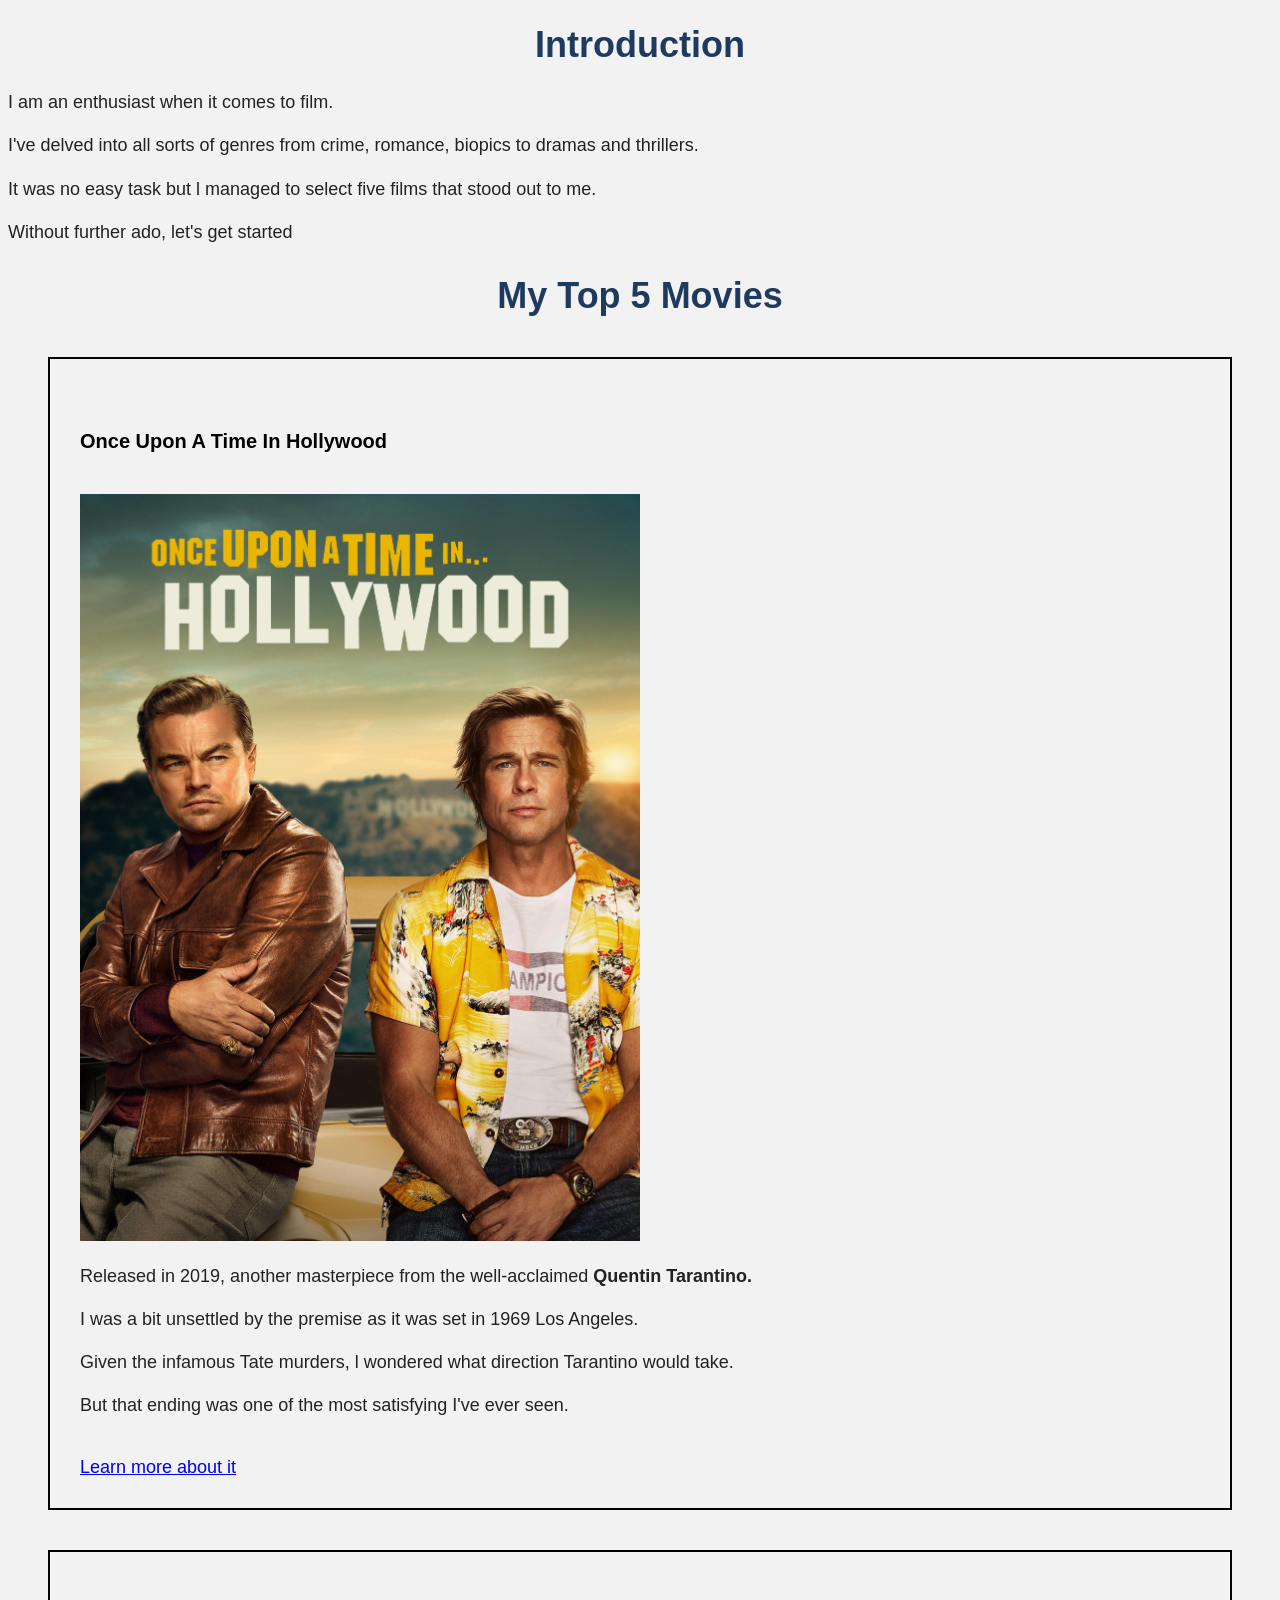
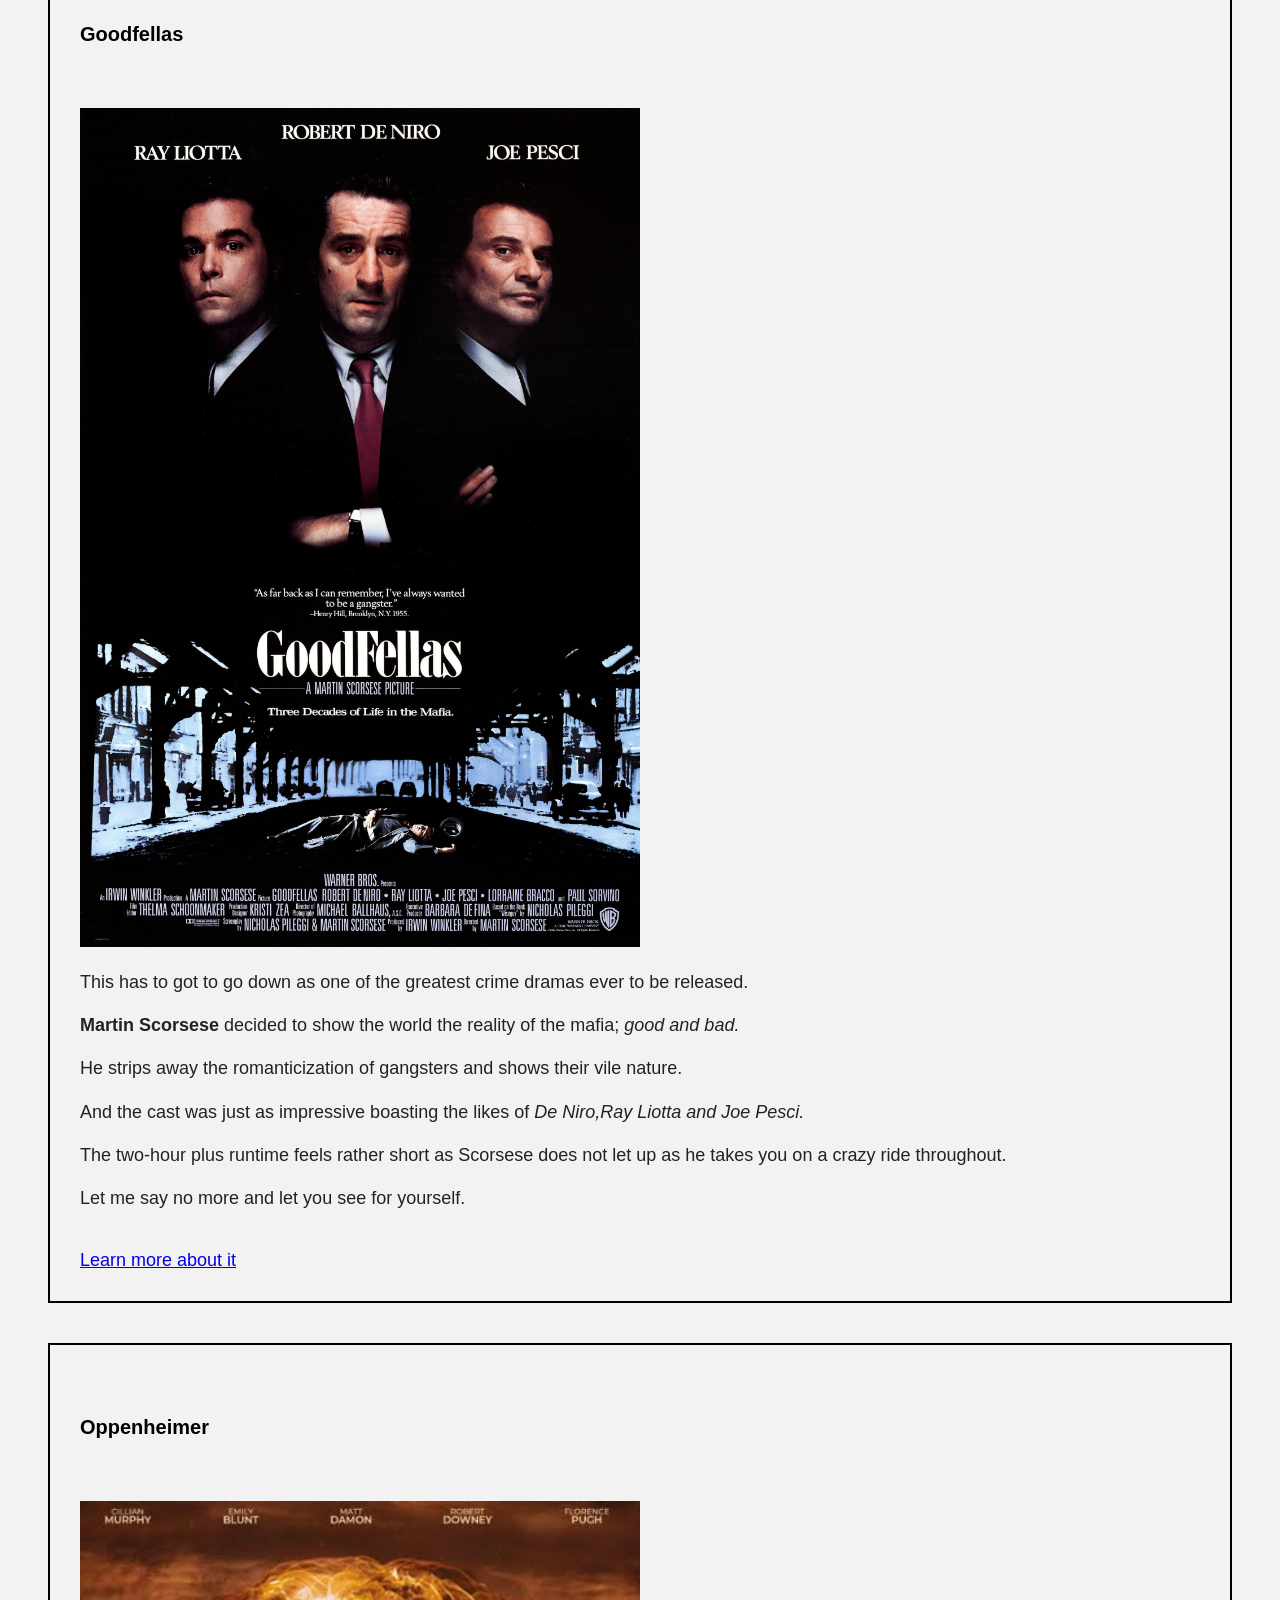
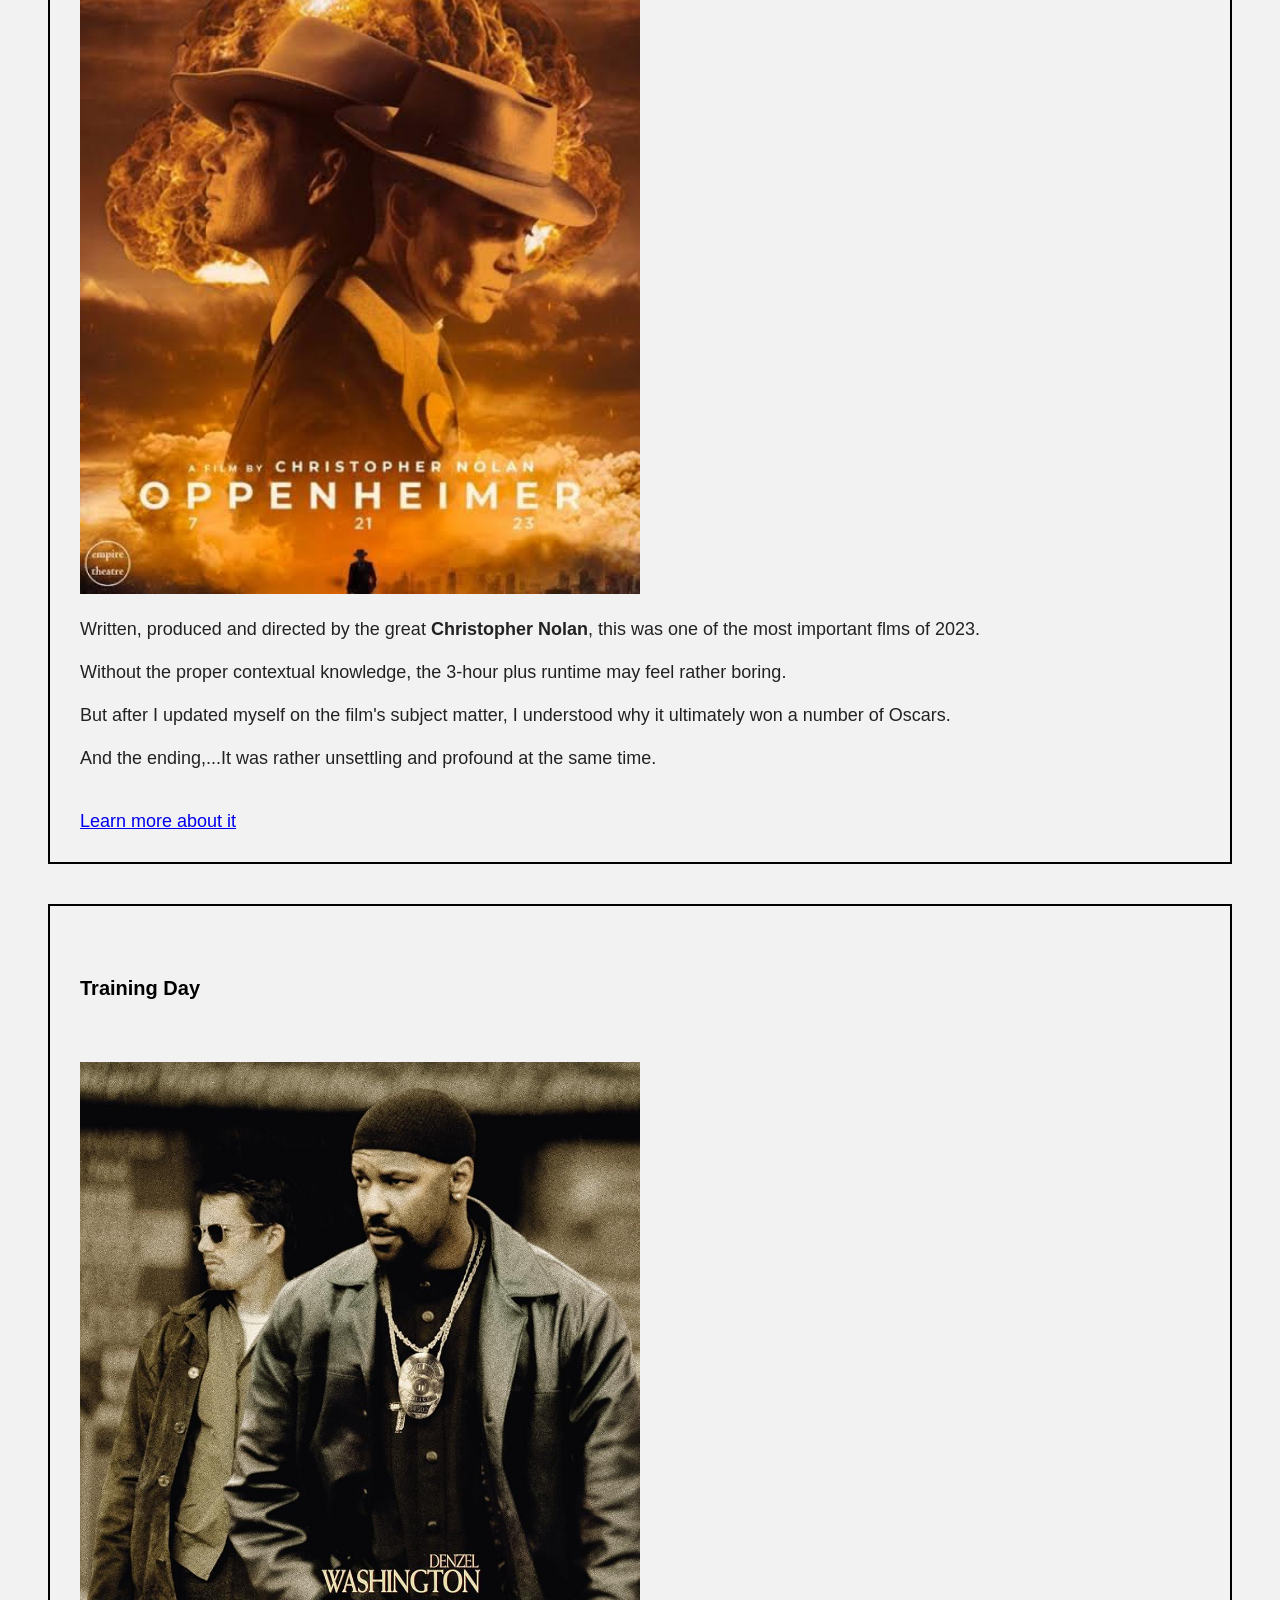
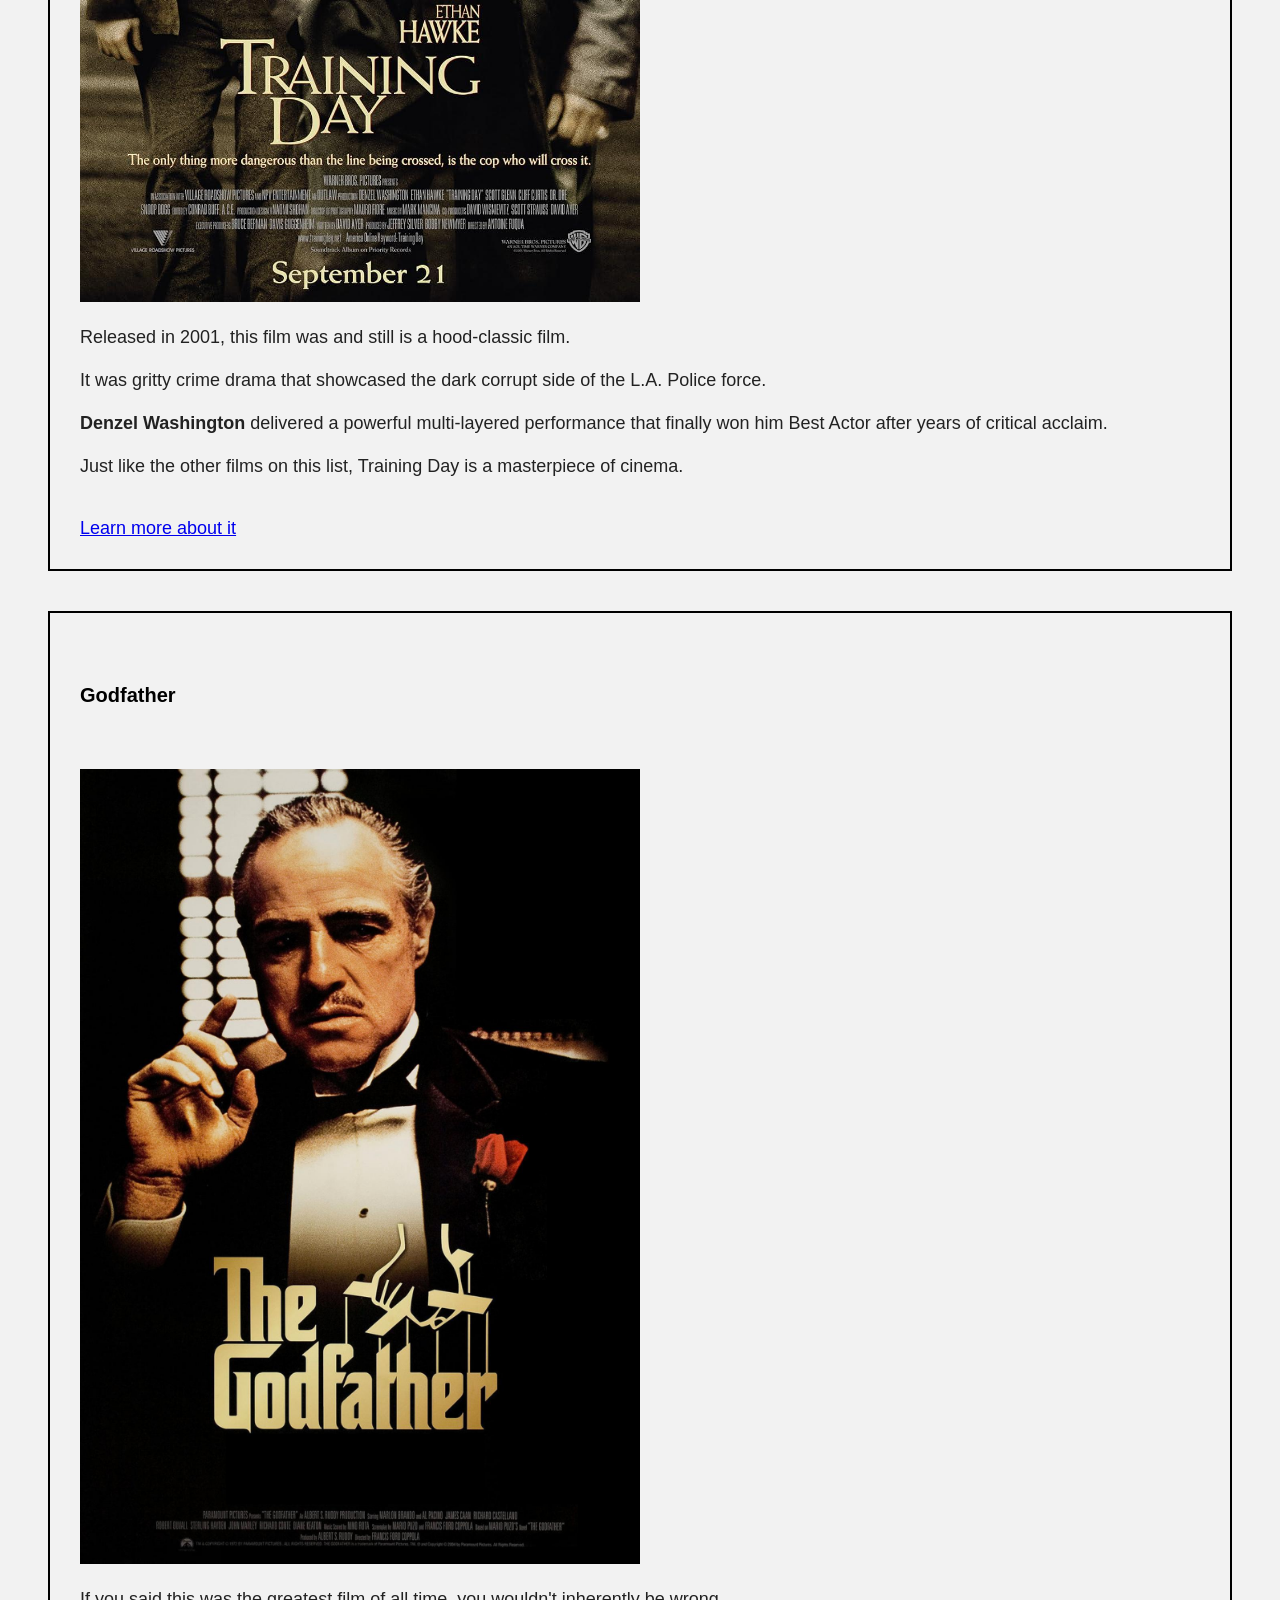
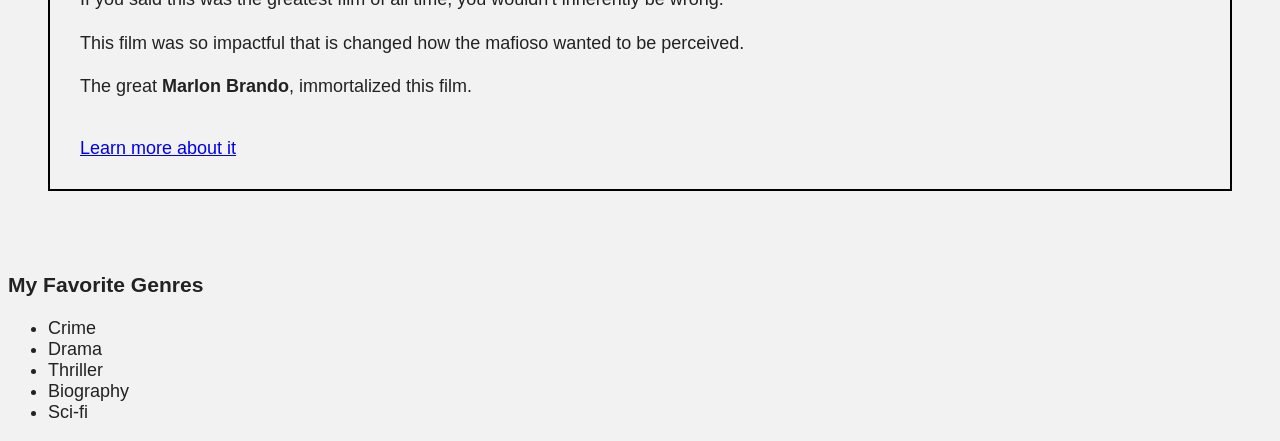
==== index.html @ 281e469b "Add id and class tags" ====
<!DOCTYPE html>
<html>
    <head>
        <title>first website page</title>
        <link rel="stylesheet" href="style.css">
    </head>

<body>
    <header>
<h1>Introduction</h1>
<p>I am an enthusiast when it comes to film.</p>
<p>I've delved into all sorts of genres from crime, romance, biopics to dramas and thrillers.</p>
<p>It was no easy task but l managed to select five films that stood out to me.</p>
<p>Without further ado, let's get started</p>

<h2 id="page-title">My Top 5 Movies</h2>
</header>
    <article class="movie">
        <br>
    <h3 class="movie-title">Once Upon A Time In Hollywood</h3>
        <br>
<img src="images/once-upon.jpeg" alt="Once Upon poster">
<br>
        <p>Released in 2019, another masterpiece from the well-acclaimed <strong>Quentin Tarantino.</strong></p>
        <p>I was a bit unsettled by the premise as it was set in 1969 Los Angeles.</p>
        <p> Given the infamous Tate murders, l wondered what direction Tarantino would take.</p>
        <p> But that ending was one of the most satisfying I've ever seen. </p> 
<br>
    <a href="https://www.imdb.com/title/tt7131622">
        Learn more about it
        </a>
     </article>
      <article class="movie">
        <br>
    <h3 class="movie-title">Goodfellas</h3>
        <br>
        <br>
        <img src="images/goodfellas.jpeg" alt="Goodfellas poster">
        <br>
        <p>This has to got to go down as one of the greatest crime dramas ever to be released.</p>
        <p><strong>Martin Scorsese</strong> decided to show the world the reality of the mafia; <em>good and bad.</em></p>
        <p>He strips away the romanticization of gangsters and shows their vile nature.</p>
        <p>And the cast was just as impressive boasting the likes of <em>De Niro,Ray Liotta and Joe Pesci.</em></p>
        <p>The two-hour plus runtime feels rather short as Scorsese does not let up as he takes you on a crazy ride throughout.</p>
        <p>Let me say no more and let you see for yourself.</p>
        <br>
    <a href="https://www.imdb.com/title/tt0099685/">
 Learn more about it
    </a>    
      </article>
        <article class="movie">
    <br>
    <h3 class="movie-title">Oppenheimer</h3>
        <br>
        <br>
        <img src="images/oppenheimer.jpeg" alt="Oppenheimer movie poster">
        <br>
        <p>Written, produced and directed by the great <strong>Christopher Nolan</strong>, this was one of the most important flms of 2023.</p>
        <p>Without the proper contextual knowledge, the 3-hour plus runtime may feel rather boring.</p>
        <p>But after I updated myself on the film's subject matter, I understood why it ultimately won a number of Oscars.</p>
        <p>And the ending,...It was rather unsettling and profound at the same time.</p>
        <br>
    <a href="https://www.imdb.com/title/tt15398776/">
Learn more about it
    </a>
    </article>
    <article class="movie">
    <br>
    <h3 class="movie-title">Training Day</h3>
        <br>
        <br>
         <img src="images/training-day.jpeg" alt="Training Day Poster">
       <p>Released in 2001, this film was and still is a hood-classic film.</p>
       <p>It was gritty crime drama that showcased the dark corrupt side of the L.A. Police force.</p>
       <p><strong>Denzel Washington</strong> delivered a powerful multi-layered performance that finally won him Best Actor after years of critical acclaim.</p>
       <p>Just like the other films on this list, Training Day is a masterpiece of cinema.</p>
       <br>
    <a href="https://www.imdb.com/title/tt0139654/">
        Learn more about it
    </a>
    </article>
    <article class="movie">
    <br>
    <h3 class="movie-title">Godfather</h3>
        <br>
        <br>
        <img src="images/godfather.jpeg" alt="Godather poster">
        <p>If you said this was the greatest film of all time, you wouldn't inherently be wrong.</p>
        <p>This film was so impactful that is changed how the mafioso wanted to be perceived.</p>
        <p>The great <strong>Marlon Brando</strong>, immortalized this film.</p>
        <br>
    <a href="https://www.imdb.com/title/tt0068646/">
        Learn more about it
    </a>
    </article>
      </section>
      <br>
<section>
<h3>My Favorite Genres</h3>
<ul>
    <li>Crime</li>
    <li>Drama</li>
    <li>Thriller</li>
    <li>Biography</li>
    <li>Sci-fi</li>
</ul>
</section>
    </main>
</body>
   </html>
---- style.css ----
body {
    background-color: #f2f2f2;
    color: #222222;
    font-family: Arial, sans-serif;
    font-size: 18px;
}

h1 {
    color: #1e3a5f;
    text-align: center;
    font-size: 36px;
    font-weight: bold;
}

p {
    font-size: 18px;
    line-height: 1.4;
}

article {
    margin: 40px;
    padding: 30px;
    border: 5px solid #cccccc;
}

img {
    width: 50%;
    height: auto;
}

#page-title {
    text-align: center;
    font-size: 36px;
    font-weight: bold;
    color: #1e3a5f;
}

.movie-title {
    font-size: 20px;
    font-weight: bold;
    color: #000000;
}

.movie {
    border: 2px solid #000000;
}
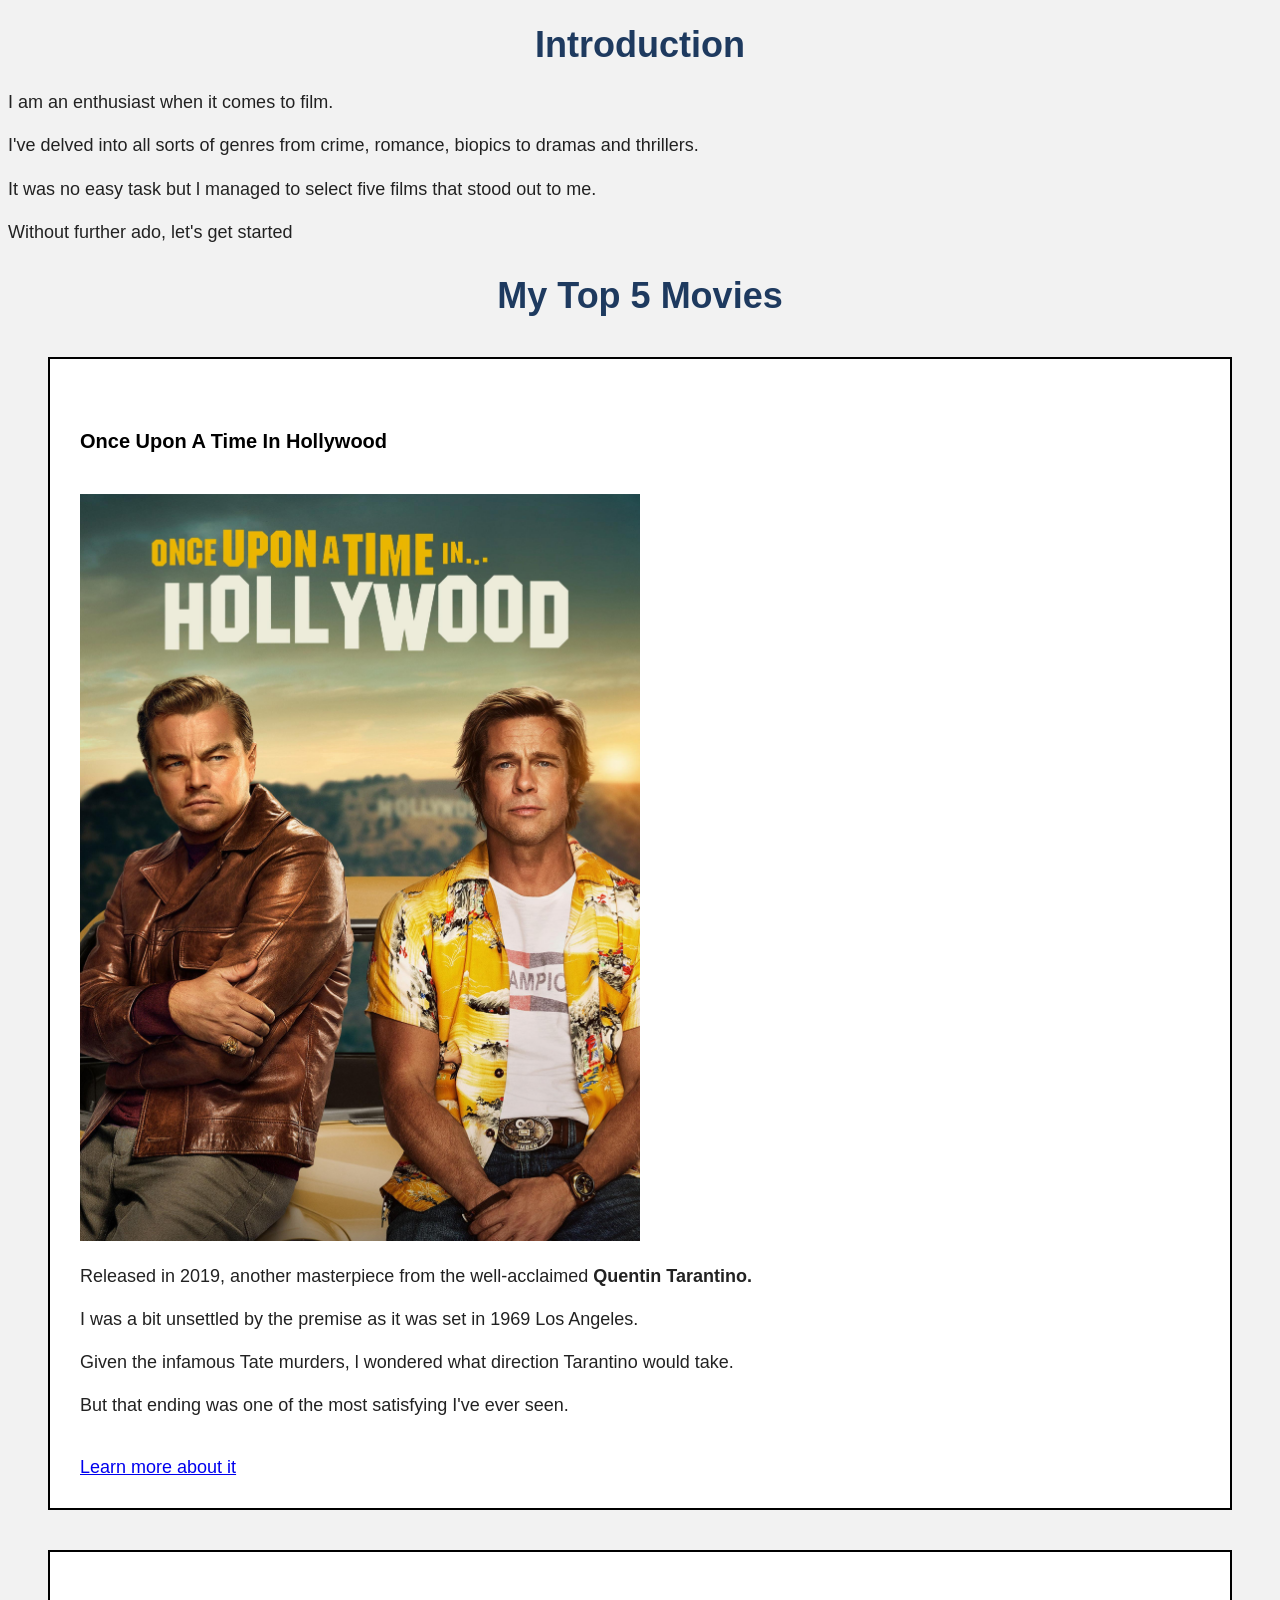
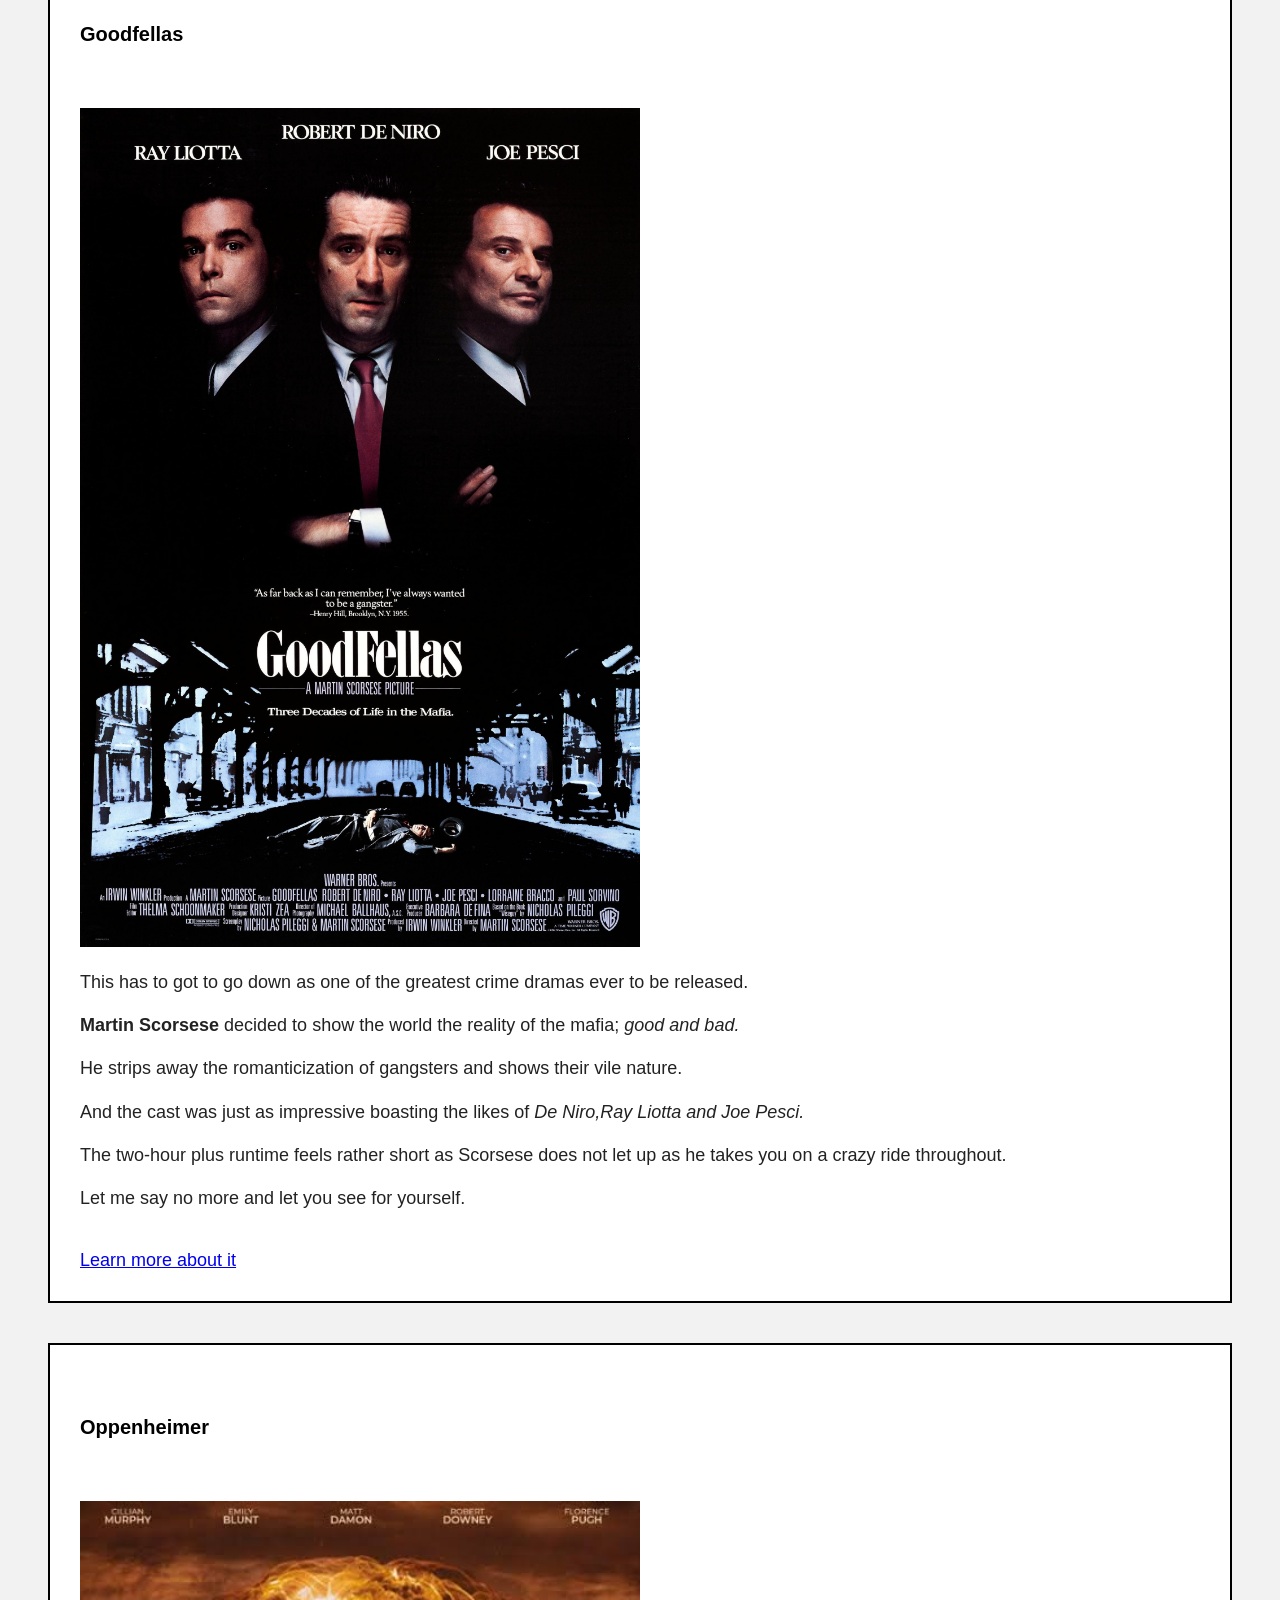
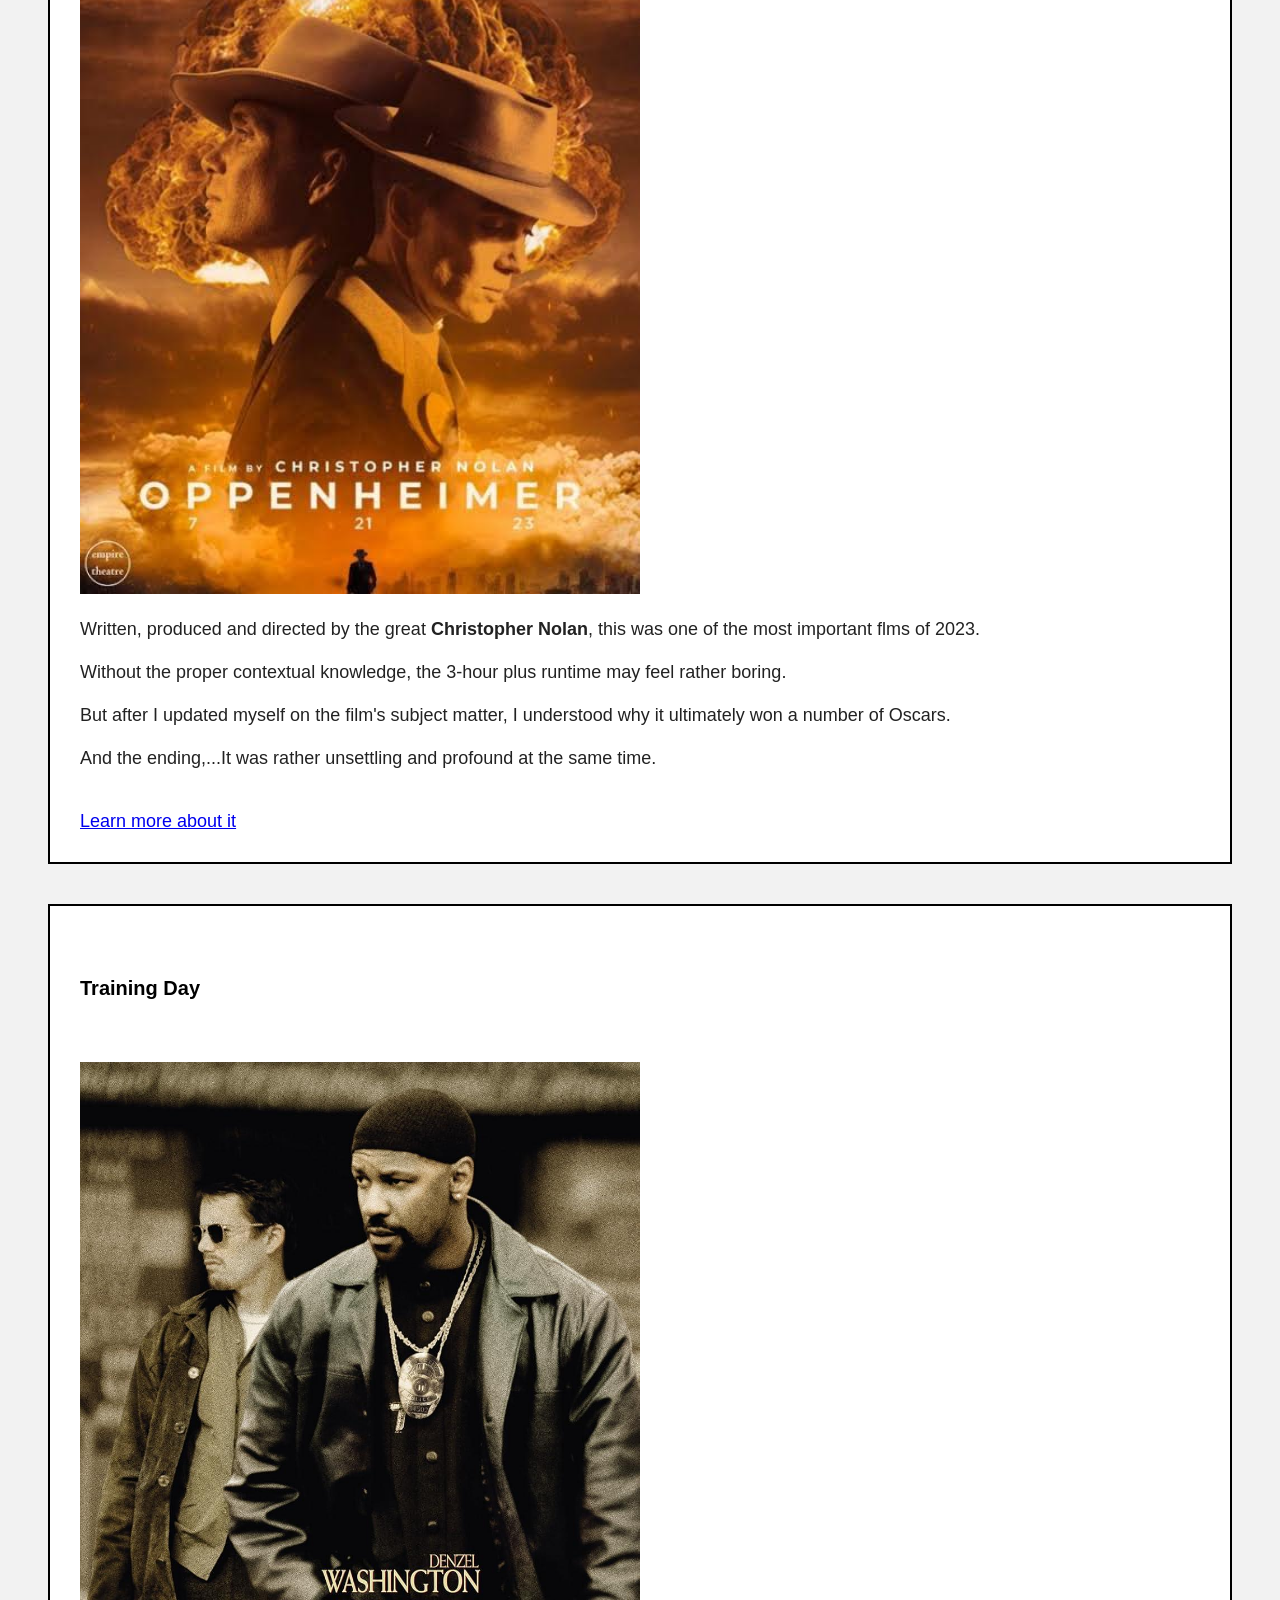
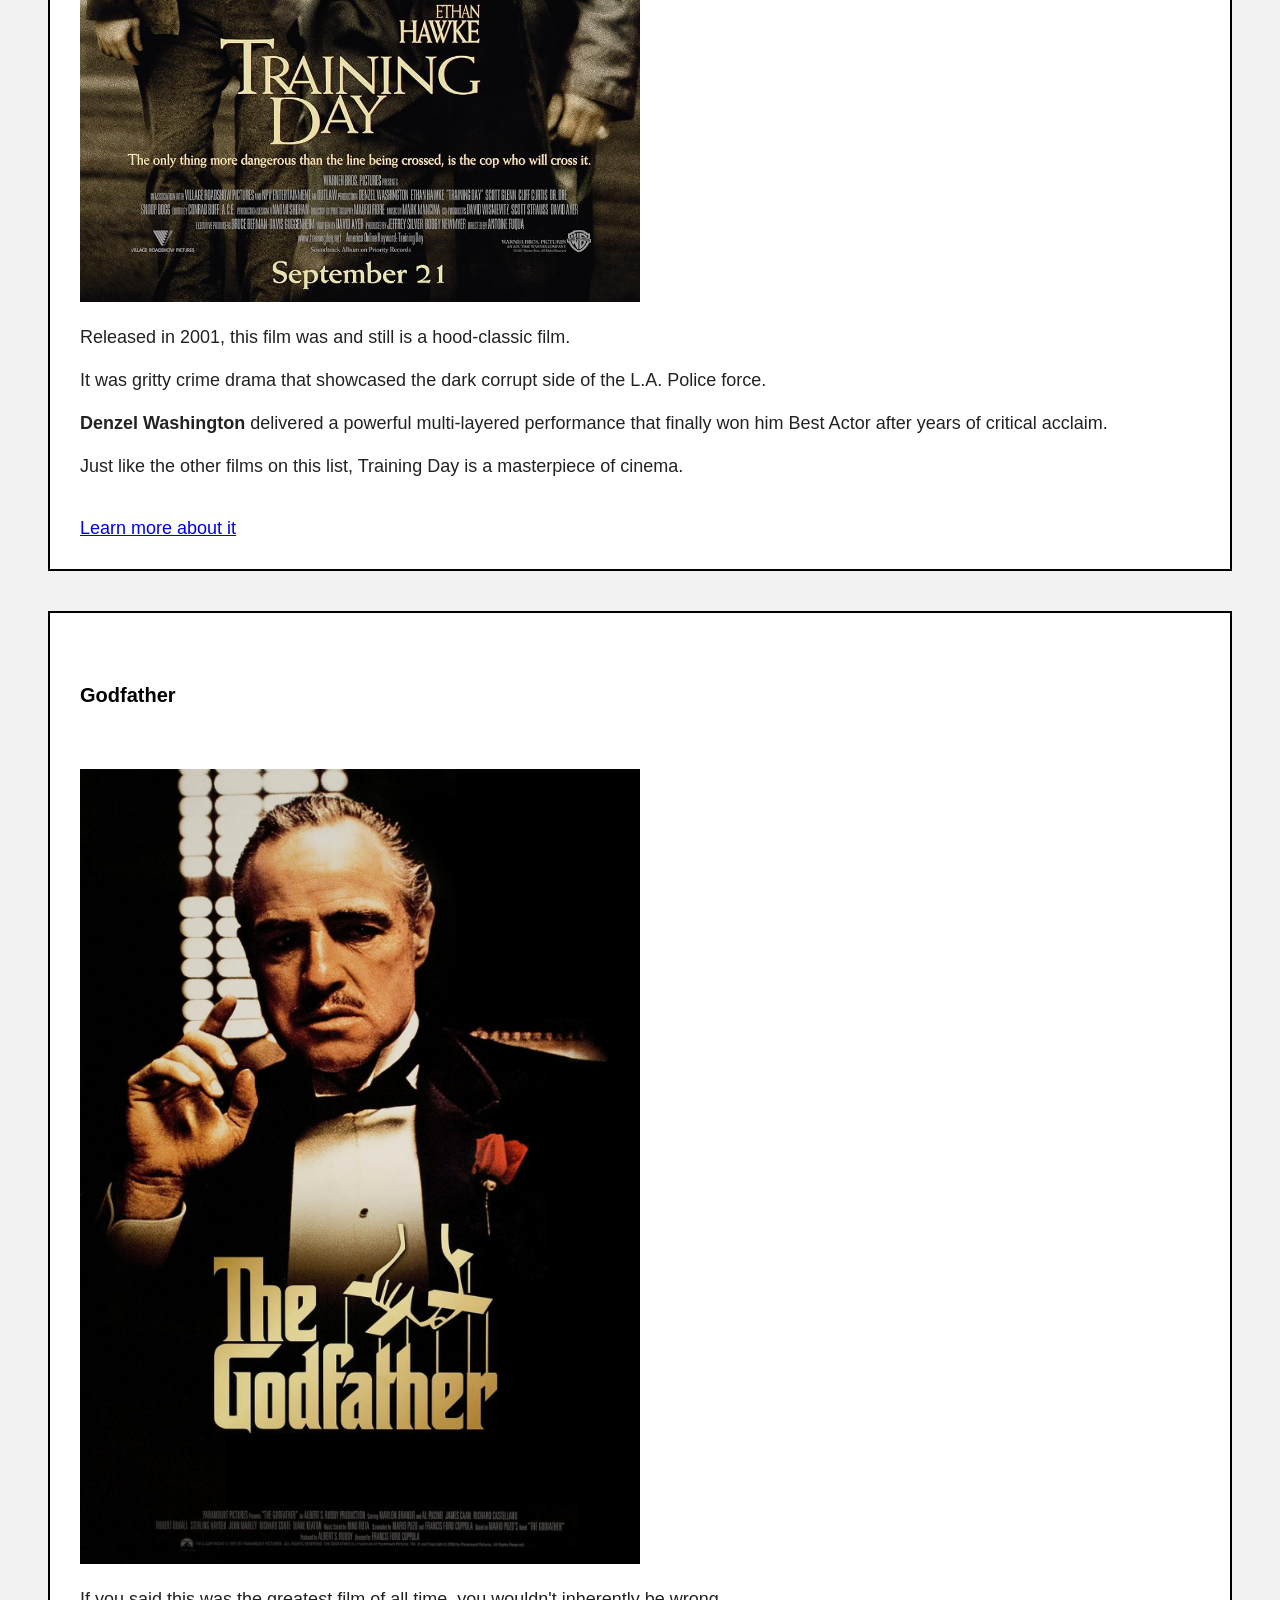
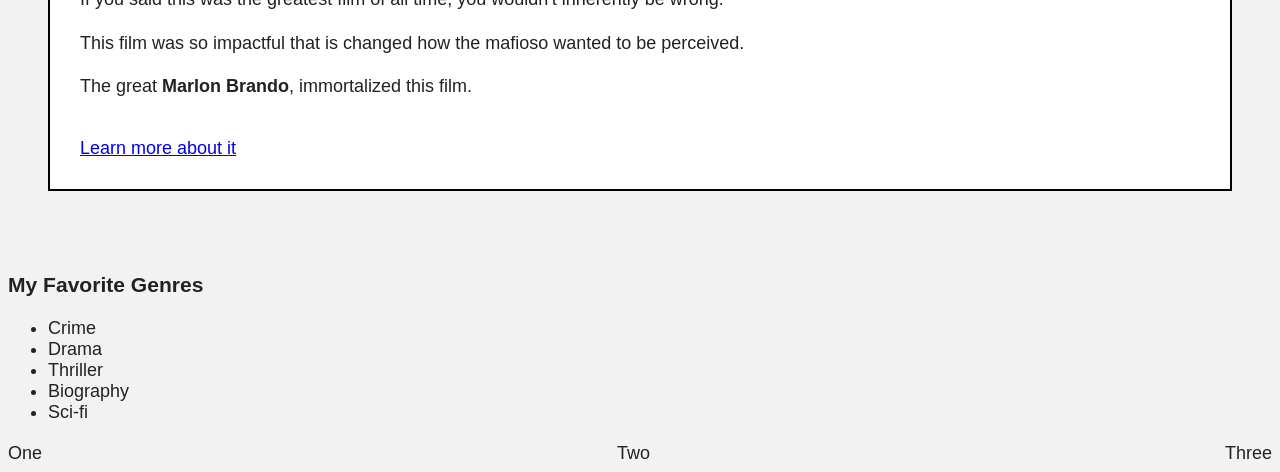
==== commit 18837e78: "Add flexbox" ====
--- a/index.html
+++ b/index.html
@@ -104,6 +104,12 @@
     <li>Biography</li>
     <li>Sci-fi</li>
 </ul>
+<div class="flex-container">
+    <div>One</div>
+    <div>Two</div>
+    <div>Three</div>
+</div>
+    
 </section>
     </main>
 </body>
--- a/style.css
+++ b/style.css
@@ -15,12 +15,6 @@
 p {
     font-size: 18px;
     line-height: 1.4;
-}
-
-article {
-    margin: 40px;
-    padding: 30px;
-    border: 5px solid #cccccc;
 }
 
 img {
@@ -42,5 +36,15 @@
 }
 
 .movie {
-    border: 2px solid #000000;
+    background-color: #ffffff;
+    padding: 30px;
+    margin: 40px;
+    border: 2px solid #000000;   
+}
+
+.flex-container {
+    display: flex;
+    justify-content: space-between;
+    align-items: center;
+    margin-top: 20px;
 }
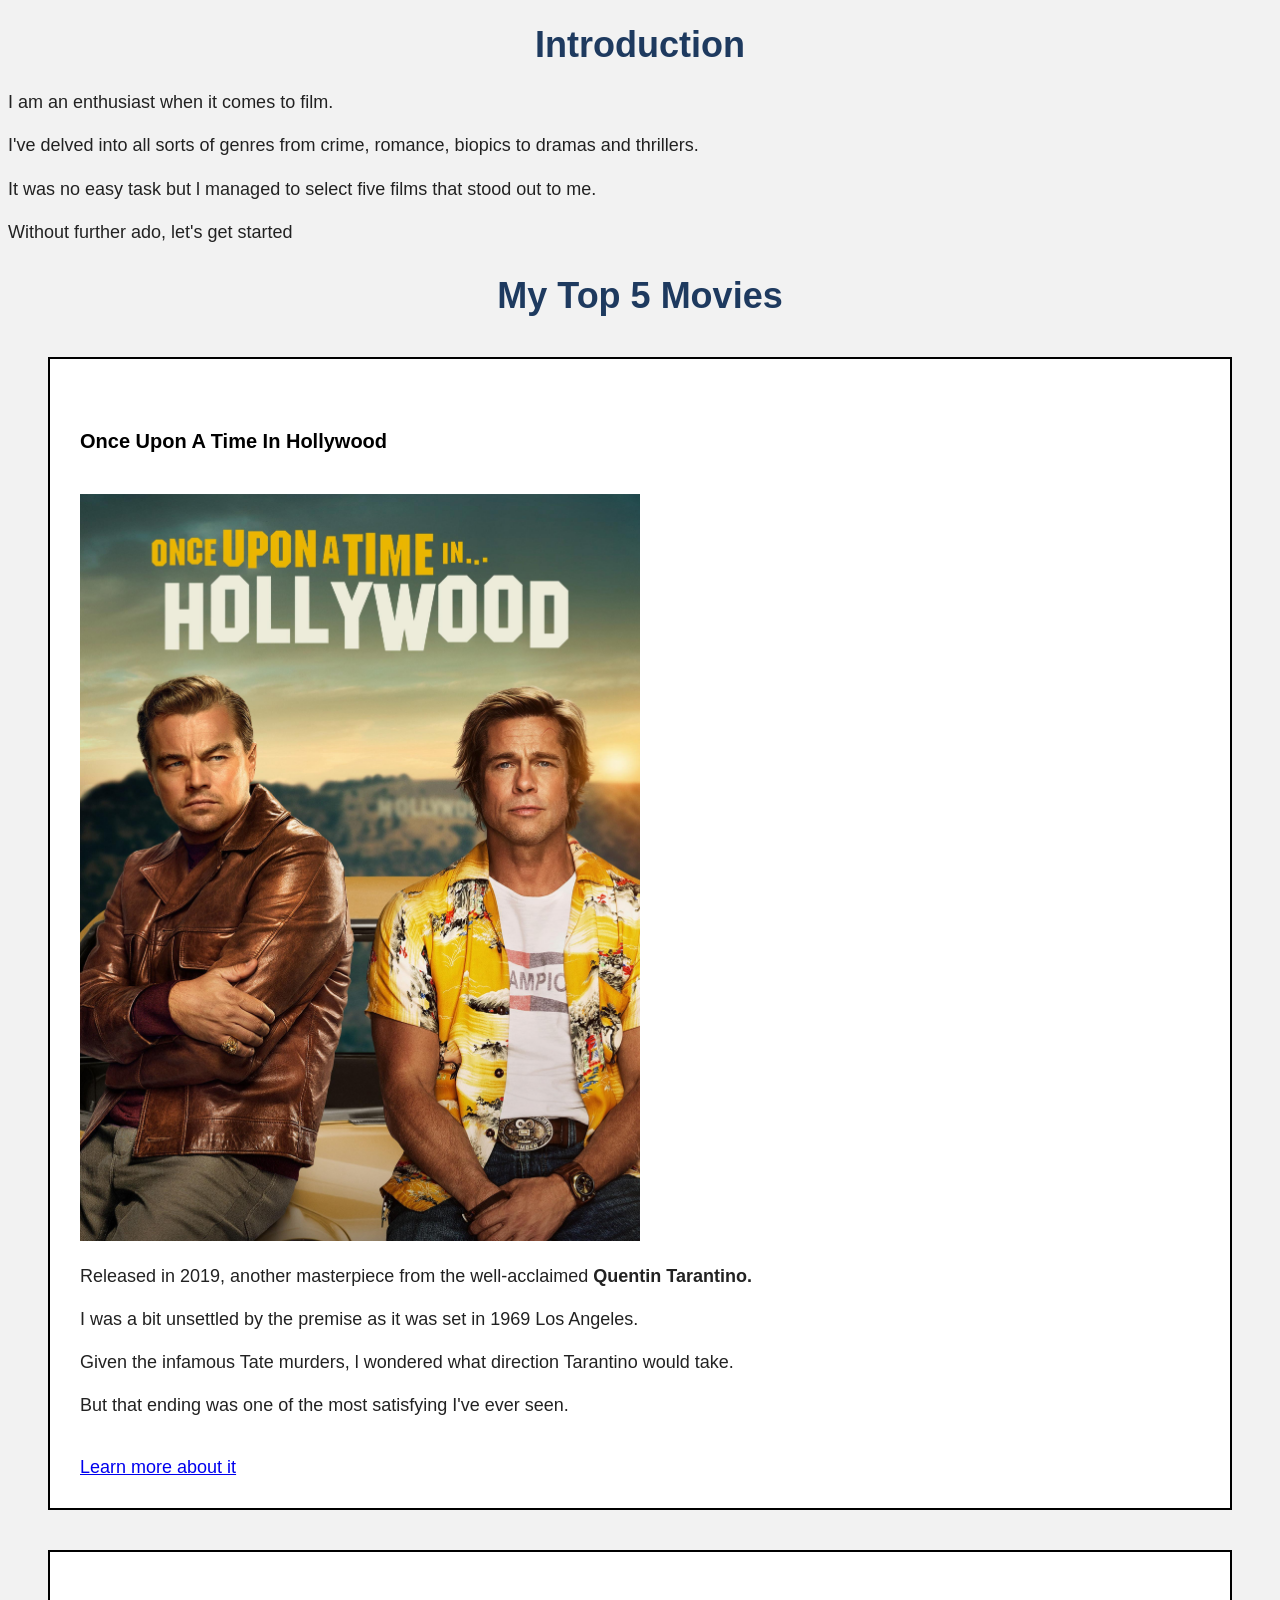
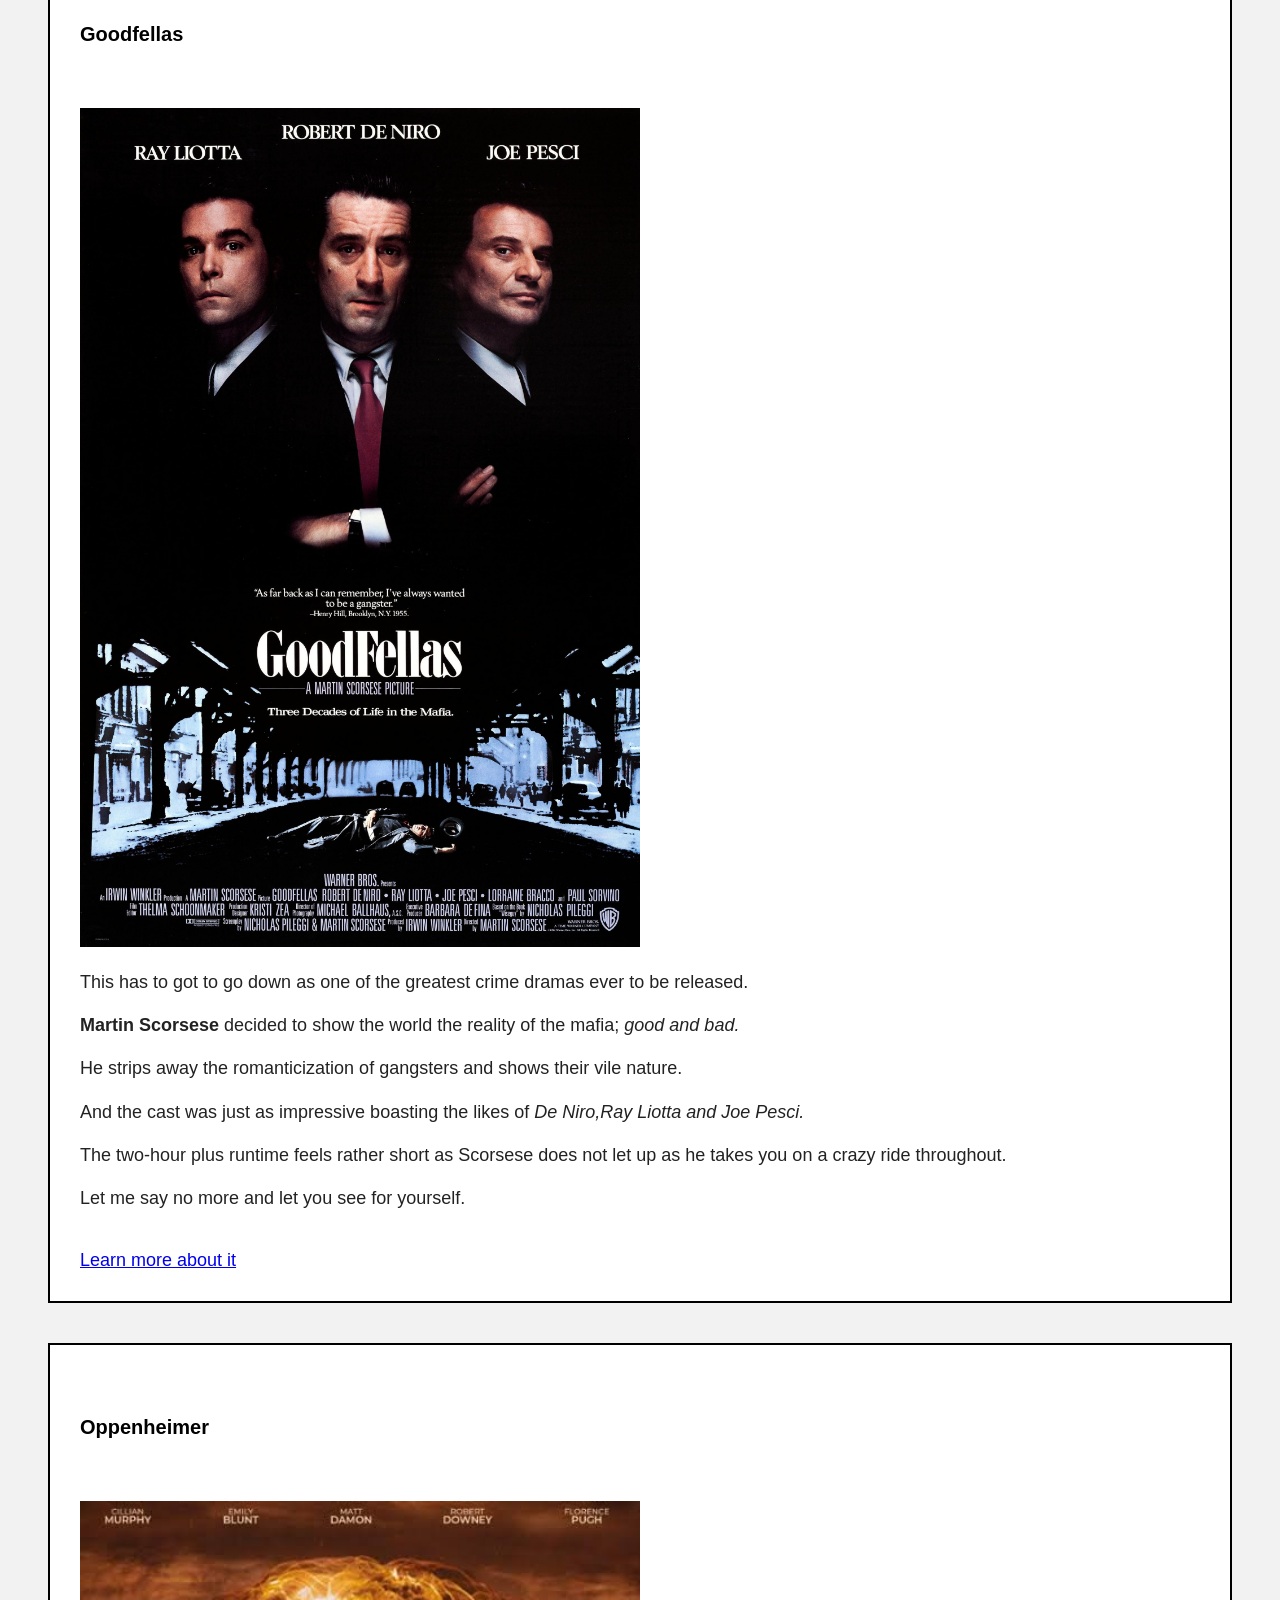
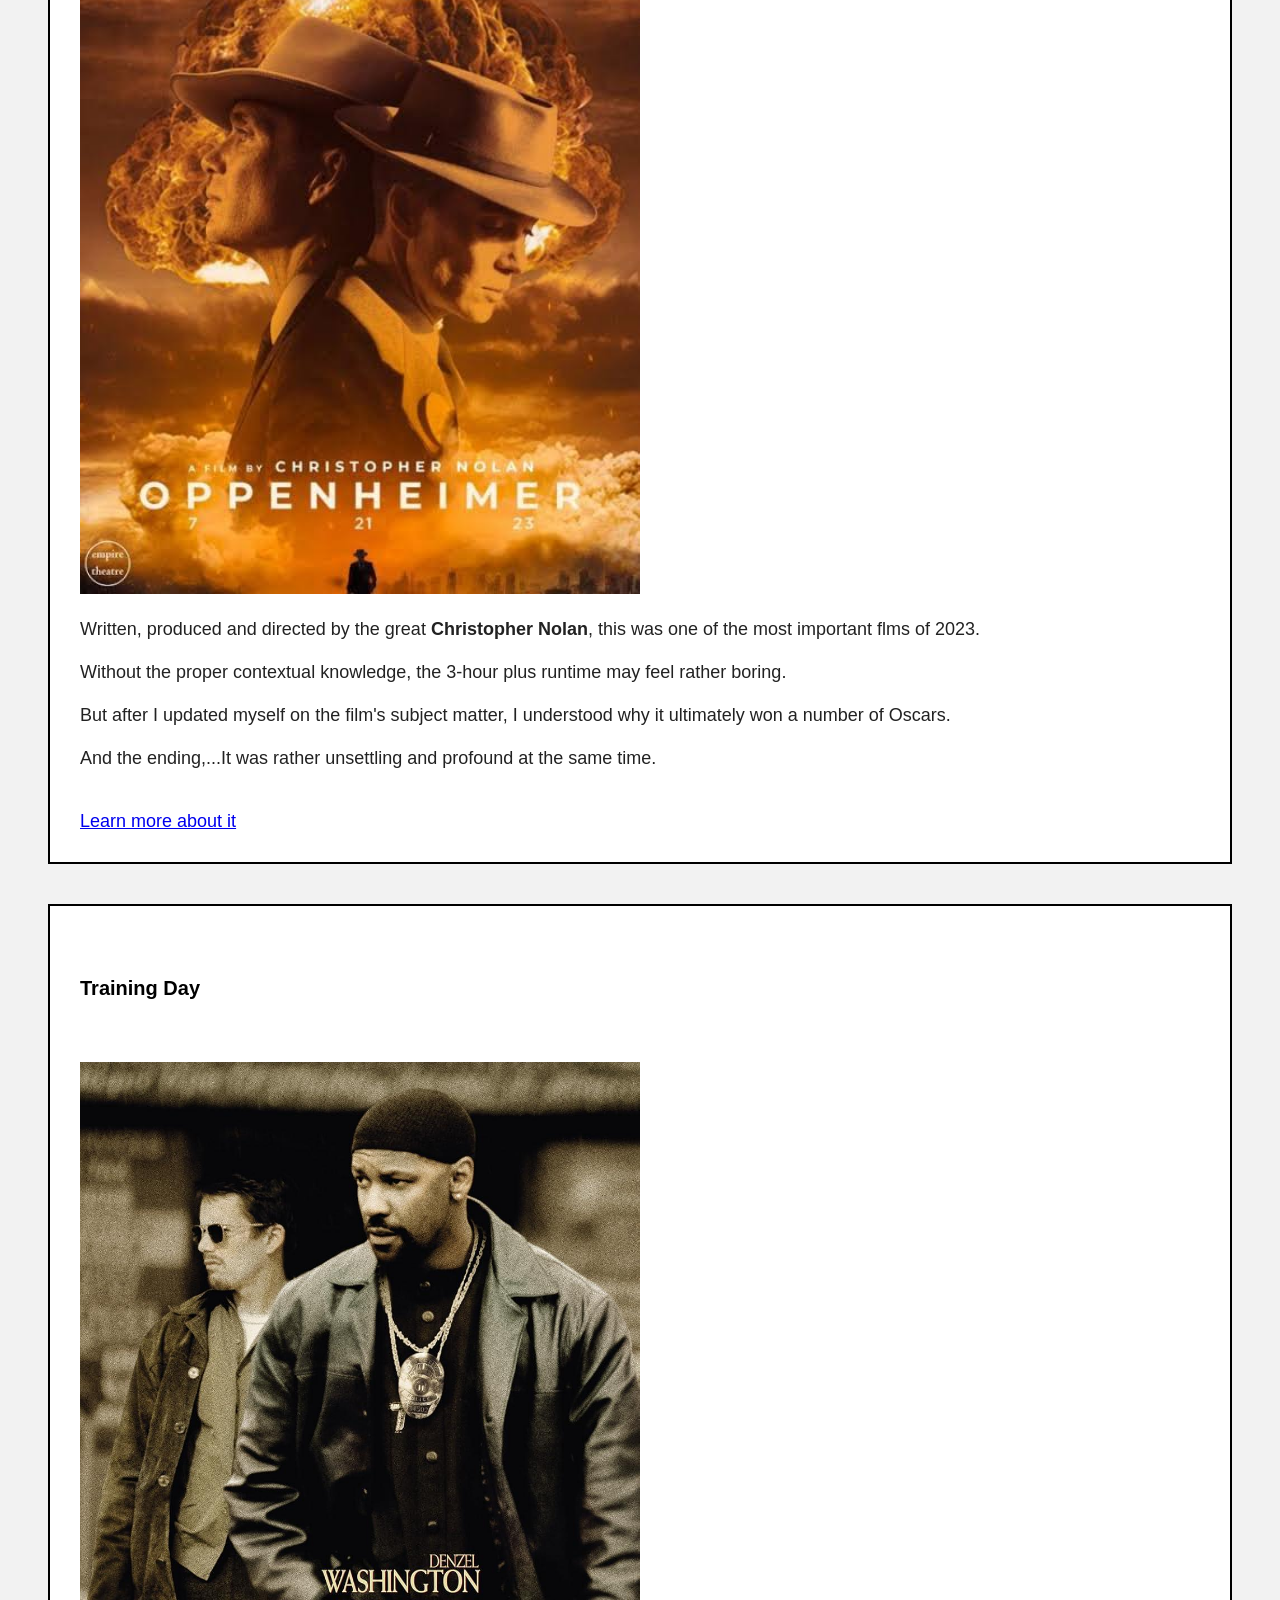
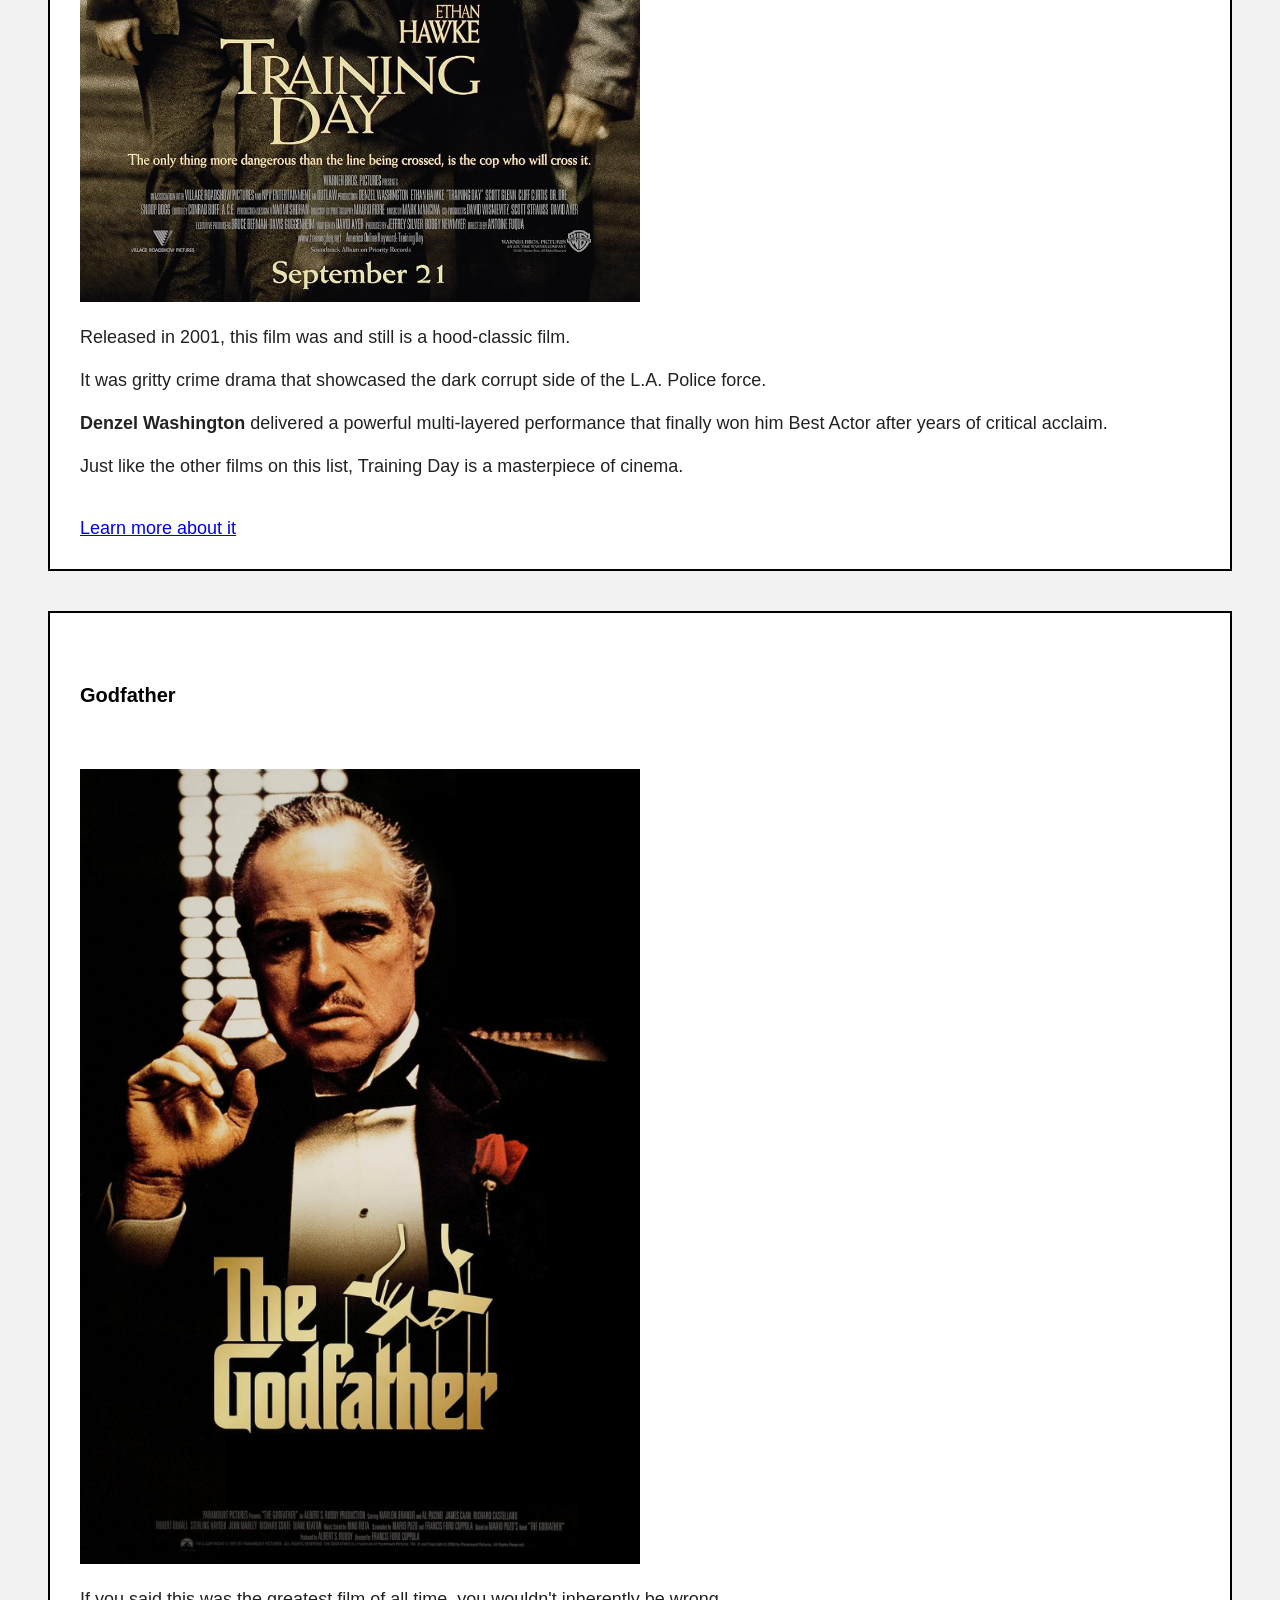
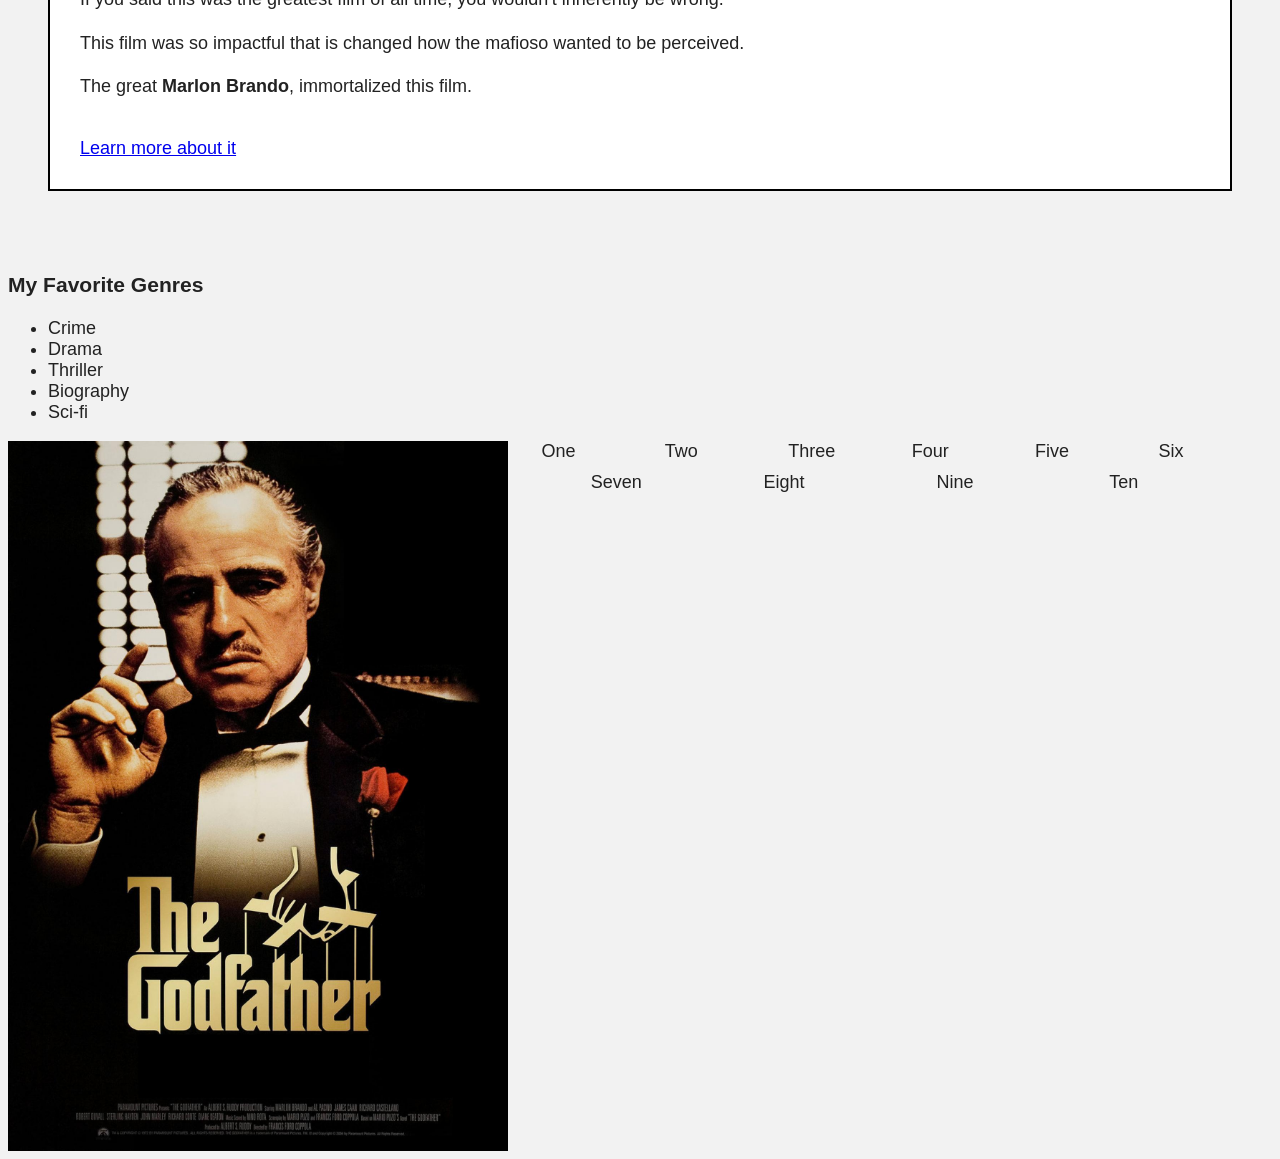
==== commit 8780cceb: "Add flexbox" ====
--- a/index.html
+++ b/index.html
@@ -104,12 +104,22 @@
     <li>Biography</li>
     <li>Sci-fi</li>
 </ul>
+</section>
+<section class="movie-section">
+        <img id="godfather-poster" src="images/godfather.jpeg" alt="Godather poster">
+        
 <div class="flex-container">
-    <div>One</div>
-    <div>Two</div>
-    <div>Three</div>
+    <div class="flex-item">One</div>
+    <div class="flex-item">Two</div>
+    <div class="flex-item">Three</div>
+    <div class="flex-item">Four</div>
+    <div class="flex-item">Five</div>
+    <div class="flex-item">Six</div>
+    <div class="flex-item">Seven</div>
+    <div class="flex-item">Eight</div>
+    <div class="flex-item">Nine</div>
+    <div class="flex-item">Ten</div>
 </div>
-    
 </section>
     </main>
 </body>
--- a/style.css
+++ b/style.css
@@ -42,9 +42,27 @@
     border: 2px solid #000000;   
 }
 
+.movie-section {
+    display: flex;
+    align-items: flex-start;
+    gap: 20px;
+}
+
 .flex-container {
     display: flex;
-    justify-content: space-between;
-    align-items: center;
-    margin-top: 20px;
-}+    gap: 10px;
+    flex-wrap: wrap;
+    flex-grow: 1;
+    justify-content: space-evenly;
+    align-content: center;
+}
+
+.flex-item {
+    flex-basis: 100px;
+}
+
+#godfather-poster {
+    width: 500px;
+    height: auto;
+}
+
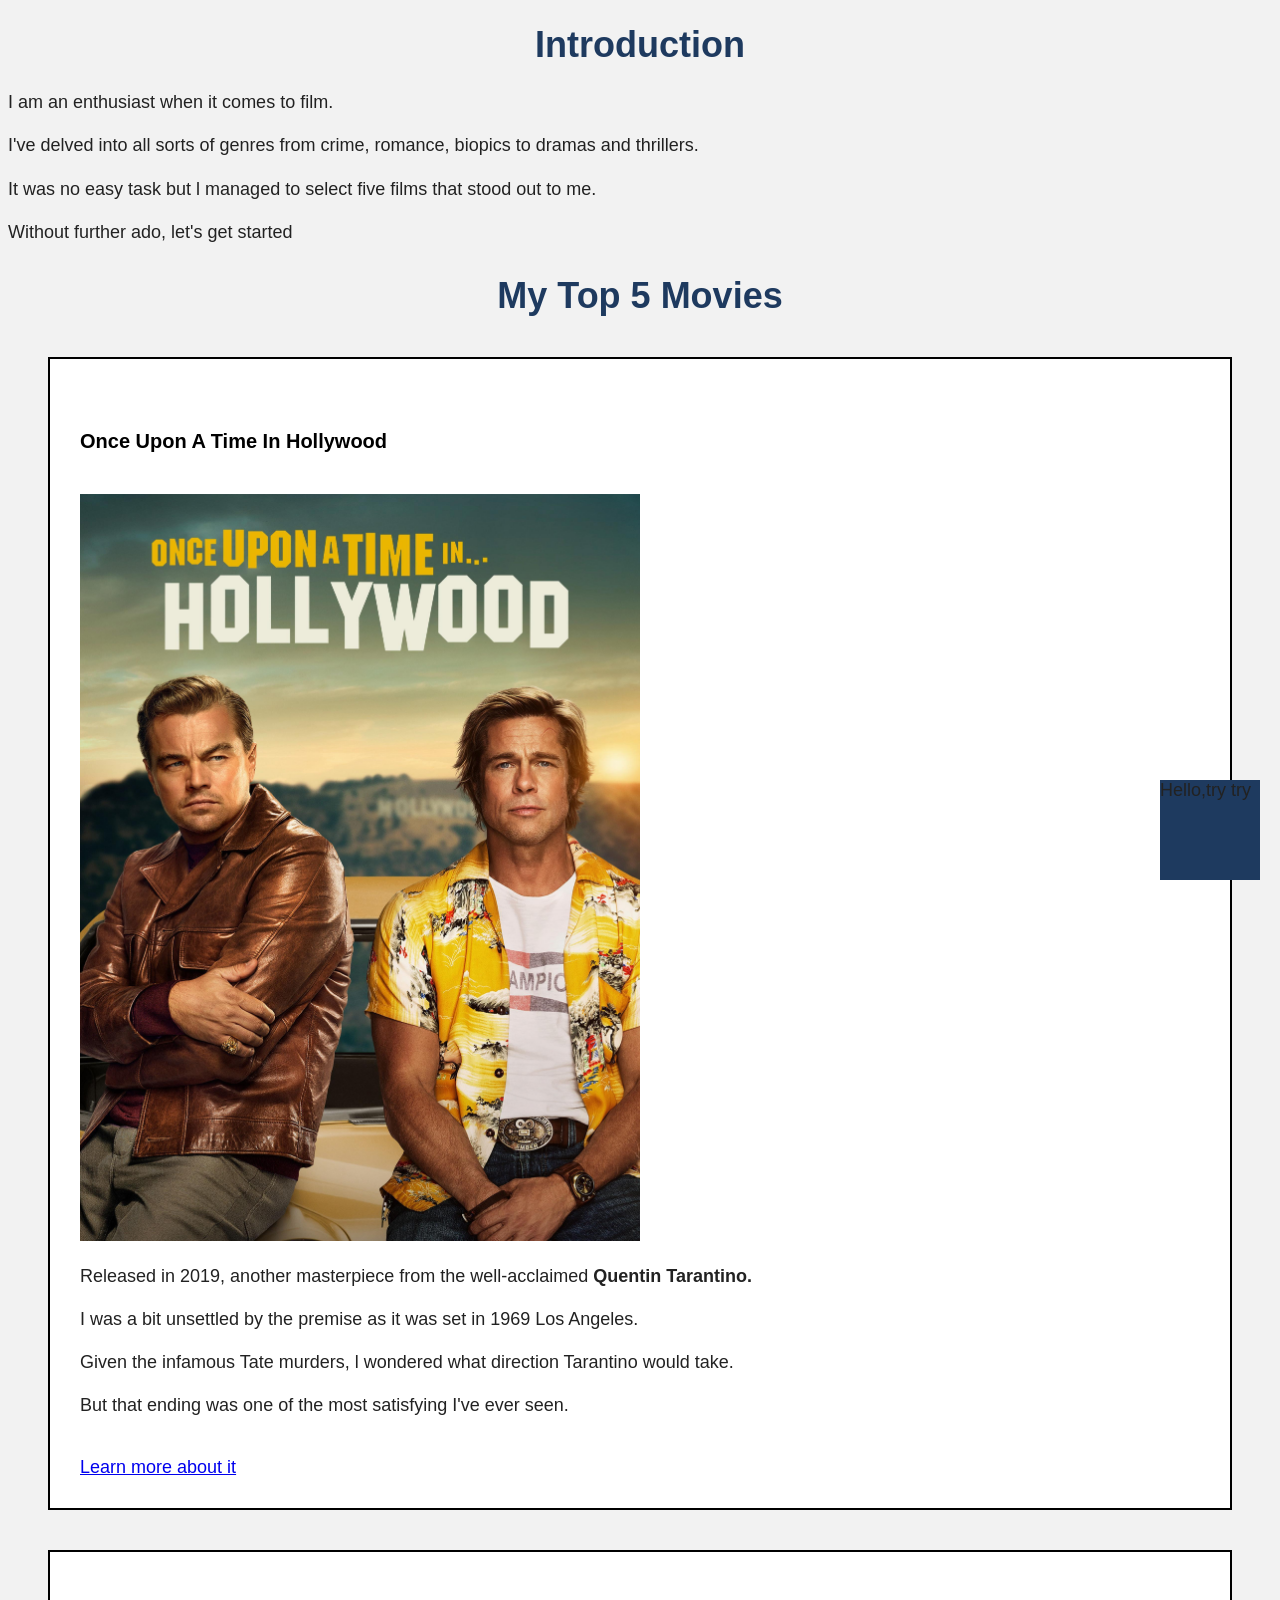
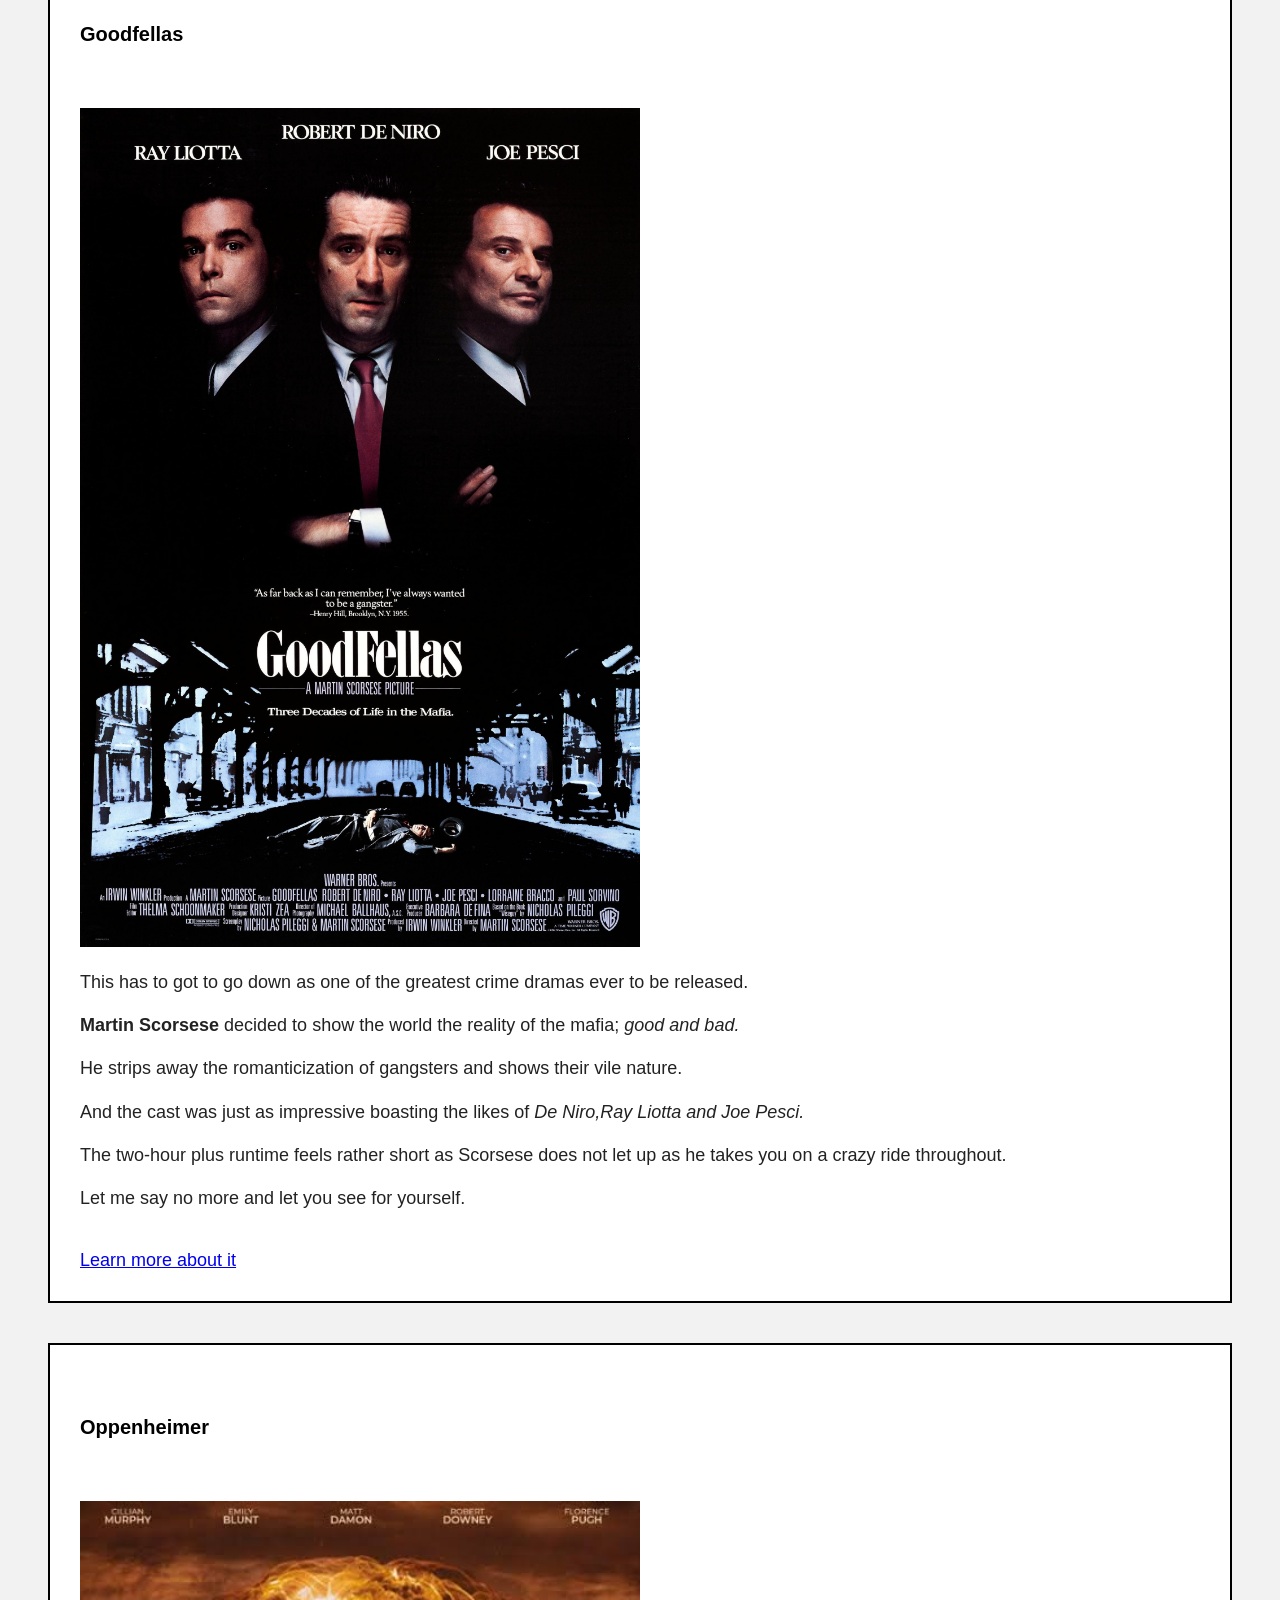
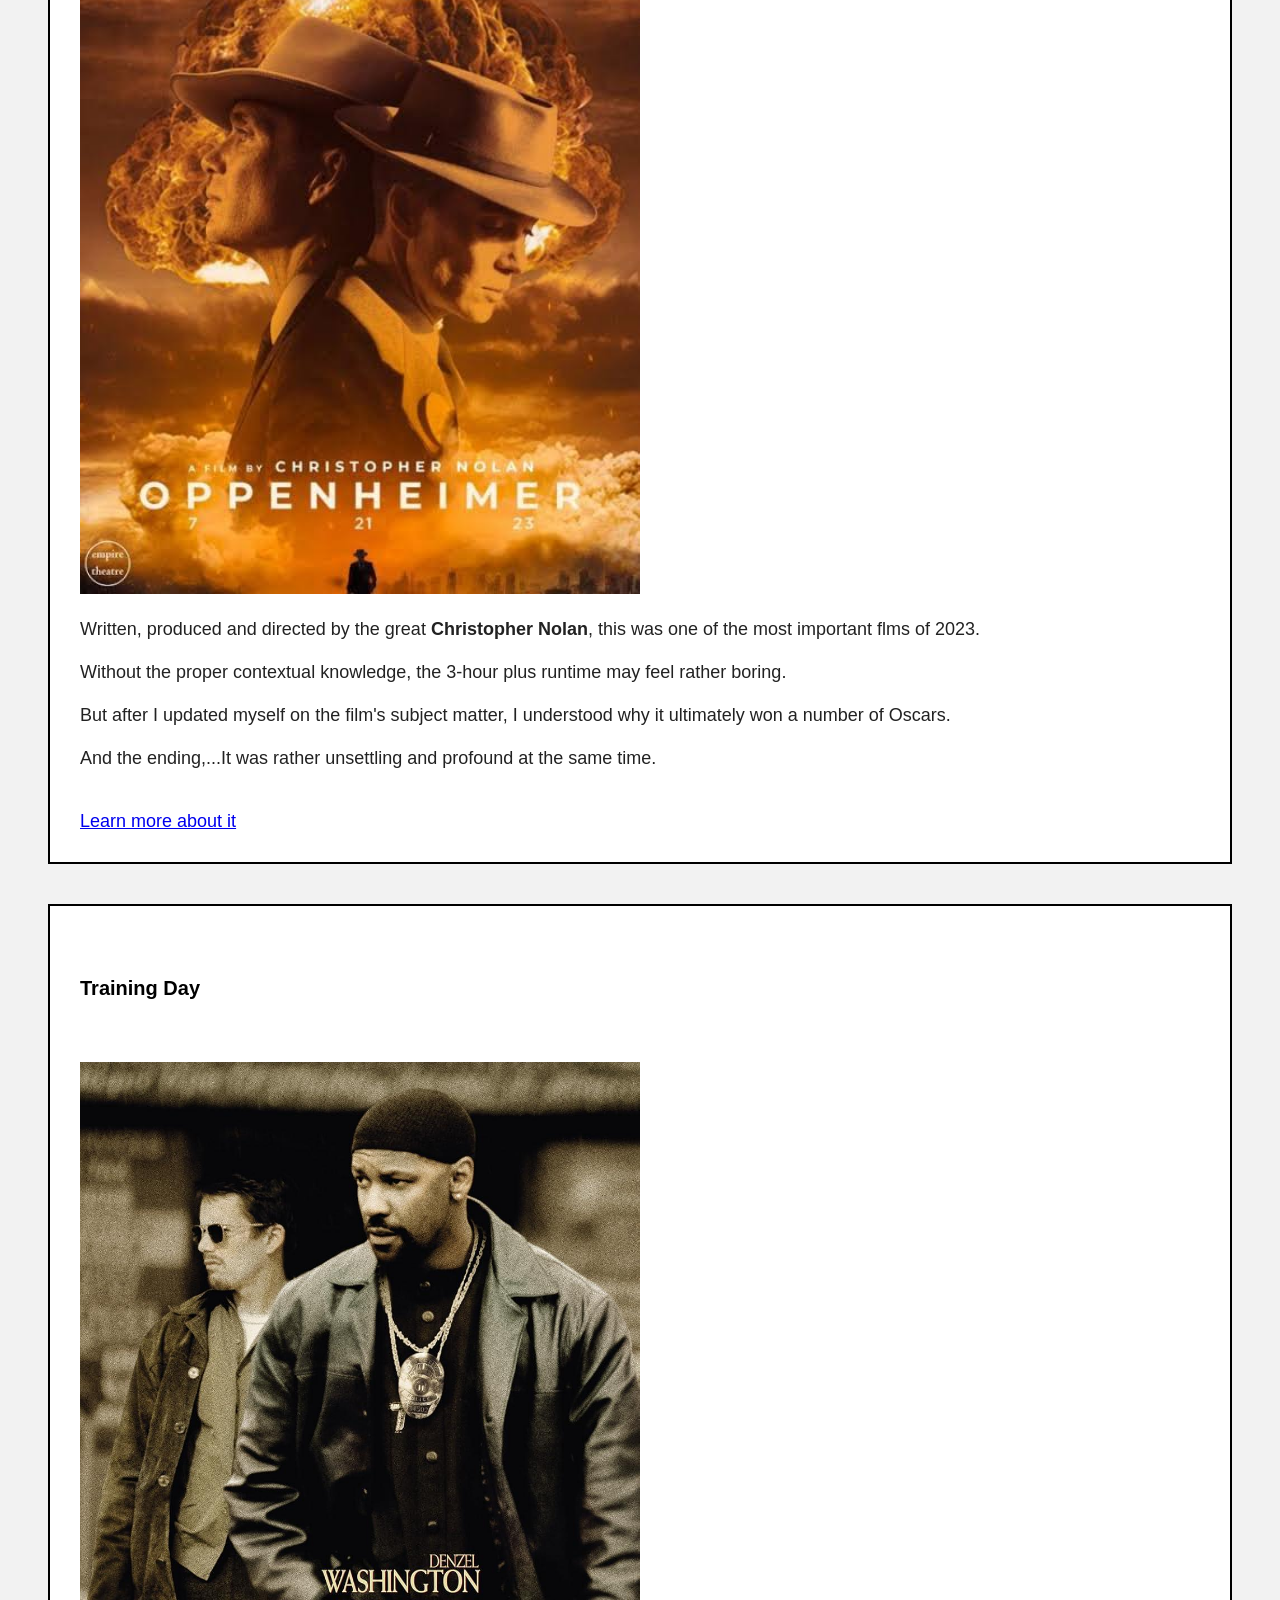
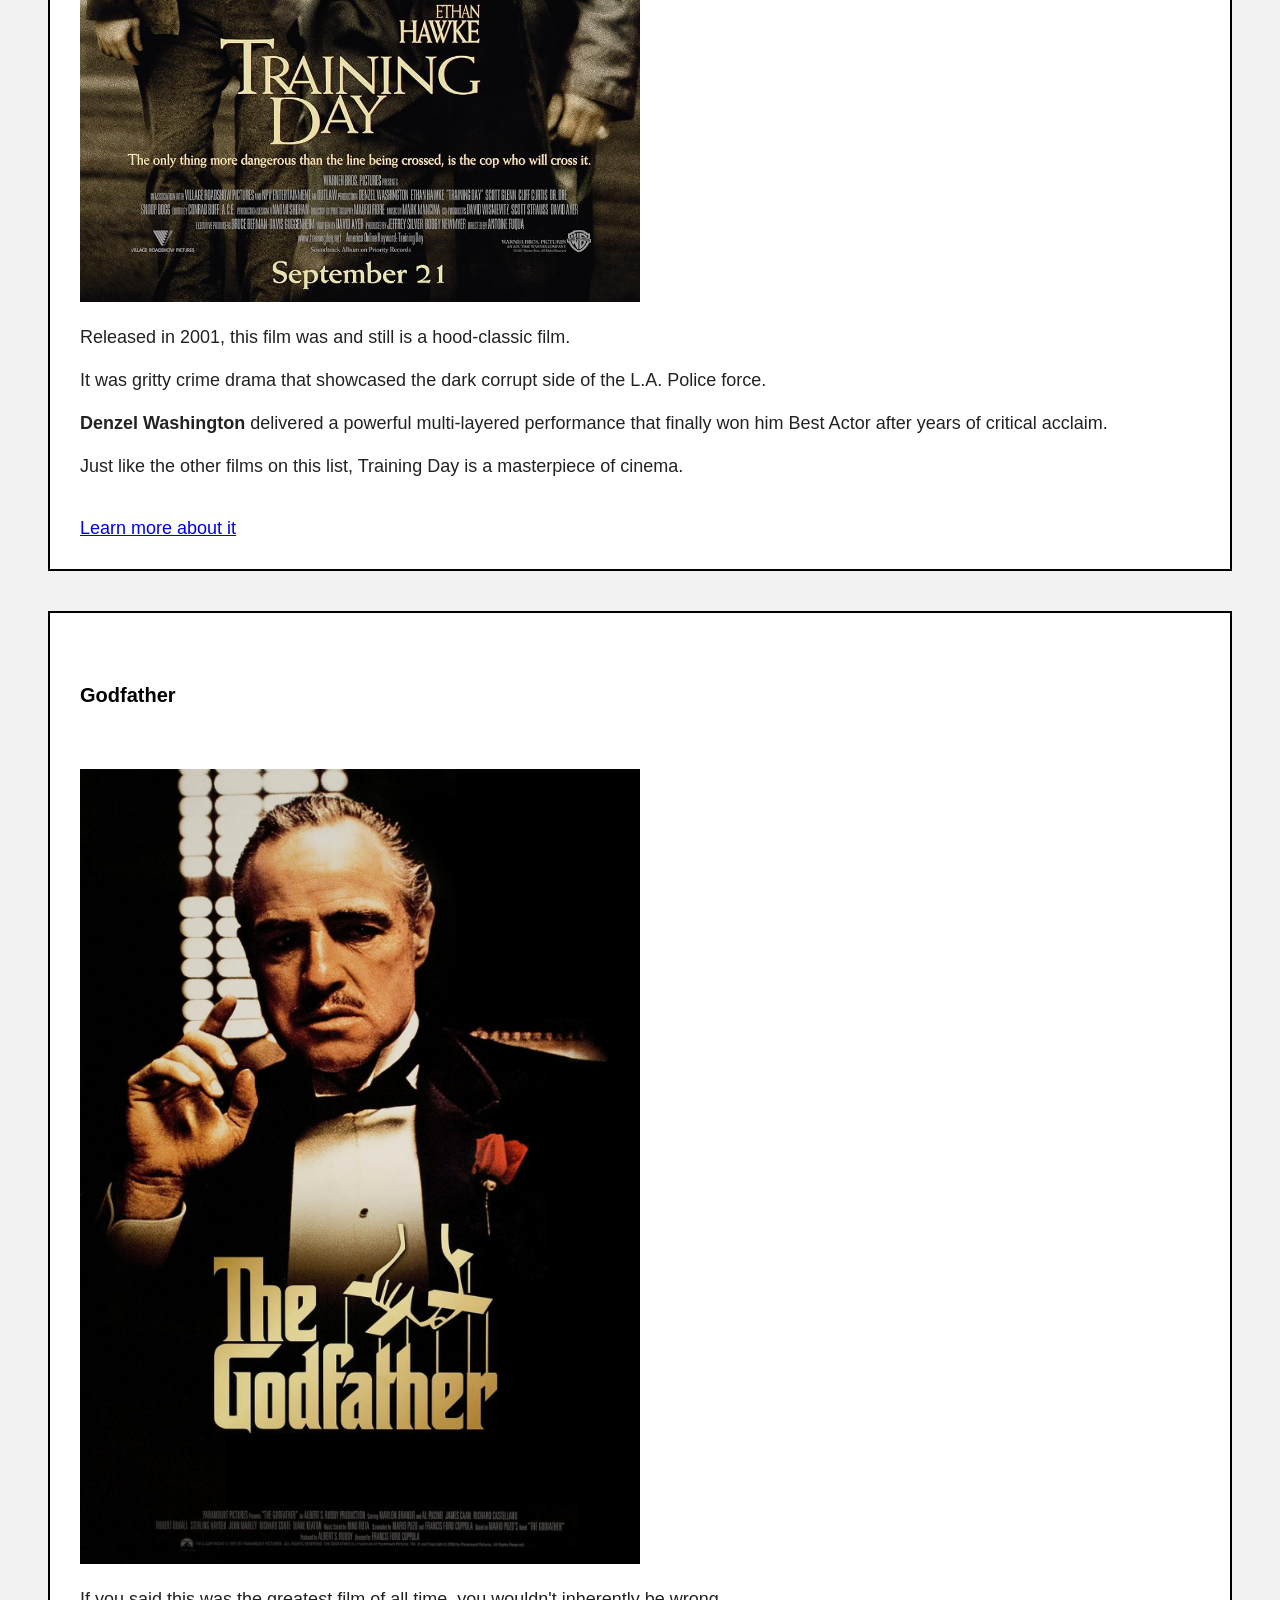
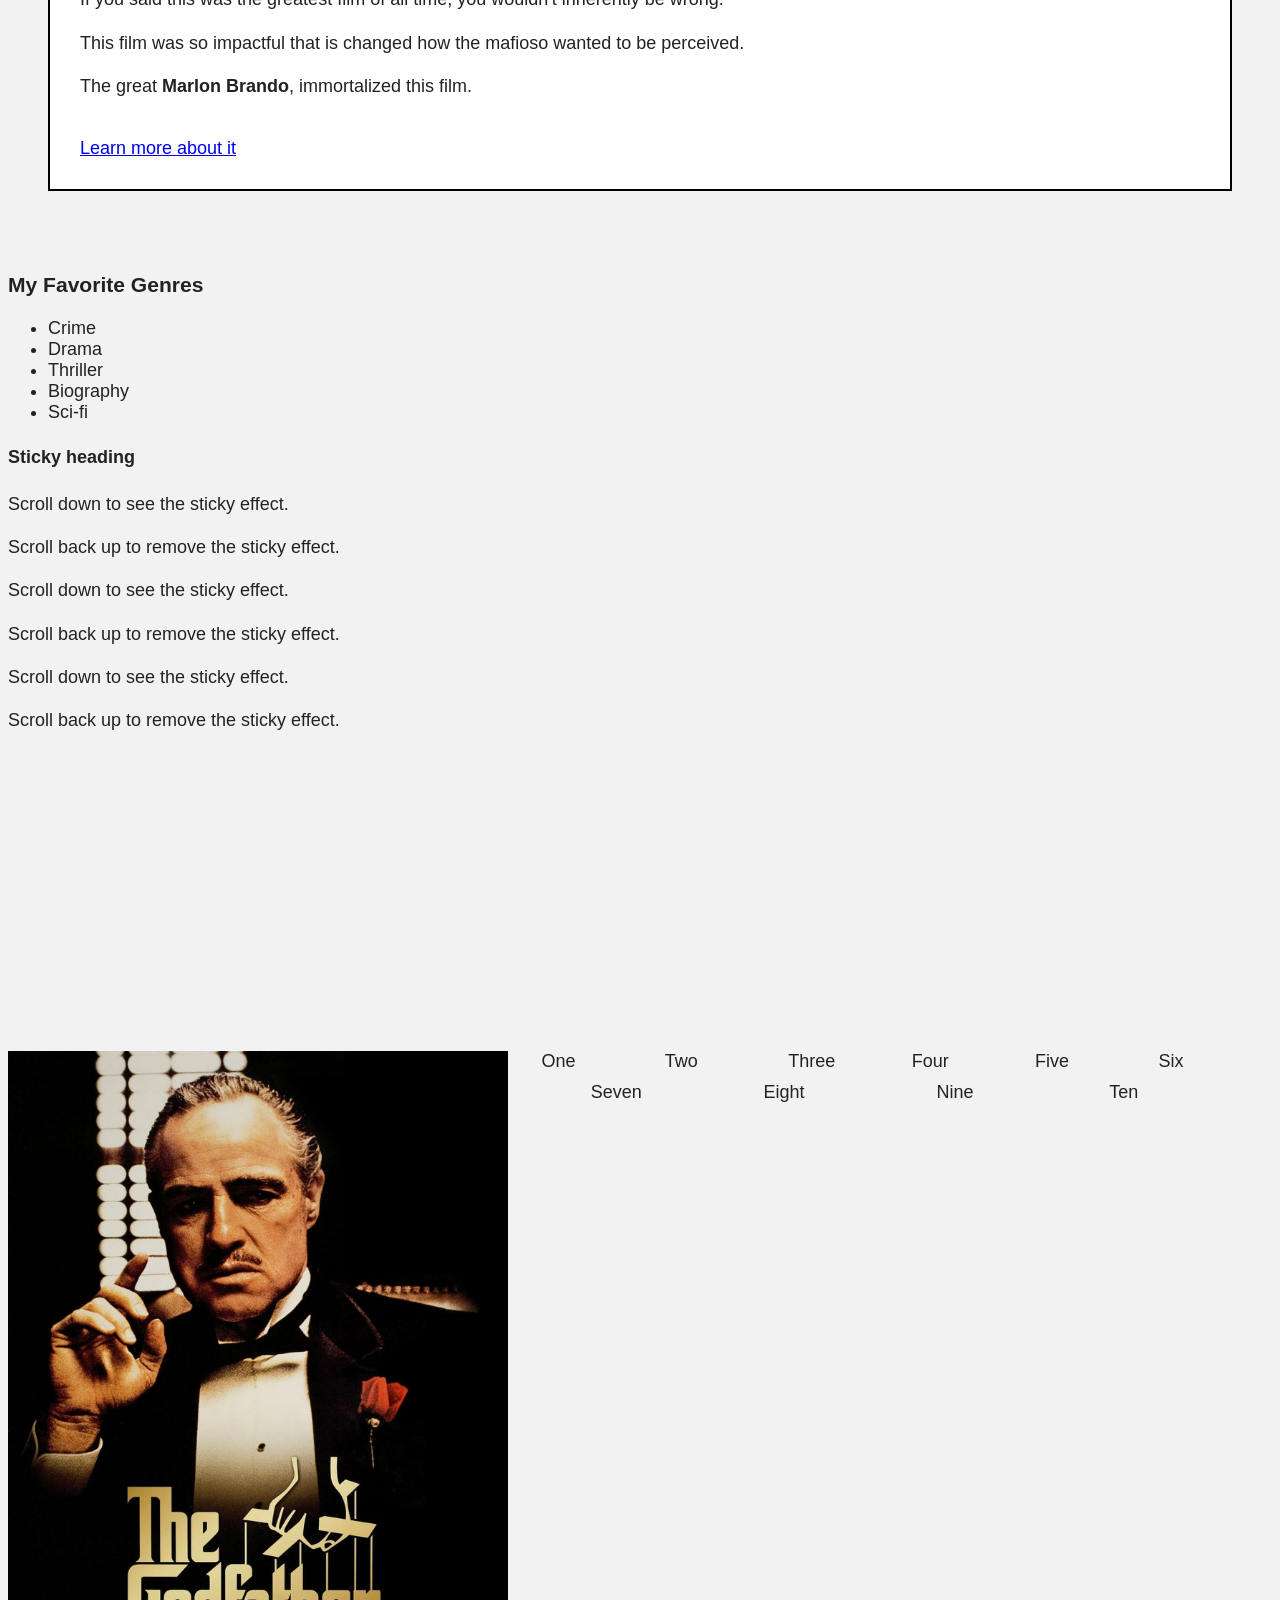
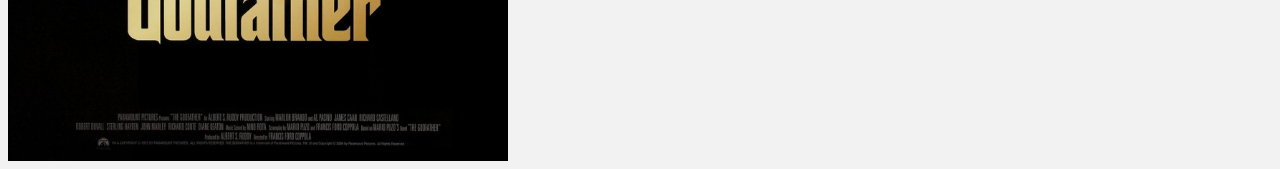
==== commit a69127d8: "Add positioning changes" ====
--- a/index.html
+++ b/index.html
@@ -104,6 +104,20 @@
     <li>Biography</li>
     <li>Sci-fi</li>
 </ul>
+<h4 id="test">Sticky heading</h4>
+
+    <p>Scroll down to see the sticky effect.</p>
+    <p>Scroll back up to remove the sticky effect.</p>
+    <p>Scroll down to see the sticky effect.</p>
+    <p>Scroll back up to remove the sticky effect.</p>
+    <p>Scroll down to see the sticky effect.</p>
+    <p>Scroll back up to remove the sticky effect.</p>
+
+ <div class="parent">
+    <div class="box">
+        Hello,try try
+    </div>
+ </div>
 </section>
 <section class="movie-section">
         <img id="godfather-poster" src="images/godfather.jpeg" alt="Godather poster">
--- a/style.css
+++ b/style.css
@@ -27,6 +27,8 @@
     font-size: 36px;
     font-weight: bold;
     color: #1e3a5f;
+    position: sticky;
+    top: 200px;
 }
 
 .movie-title {
@@ -50,6 +52,7 @@
 
 .flex-container {
     display: flex;
+    flex-direction: row;
     gap: 10px;
     flex-wrap: wrap;
     flex-grow: 1;
@@ -66,3 +69,23 @@
     height: auto;
 }
 
+.box {
+    width: 100px;
+    height: 100px;
+    background-color: #1e3a5f;
+    position: fixed;
+    bottom: 20px;
+    right: 20px;
+}
+
+.parent {
+    width: 300px;
+    height: 300px;
+    background-color: #f2f2f2;
+    position: relative;
+}
+
+#test {
+    position: sticky;
+    top: 200px;
+}
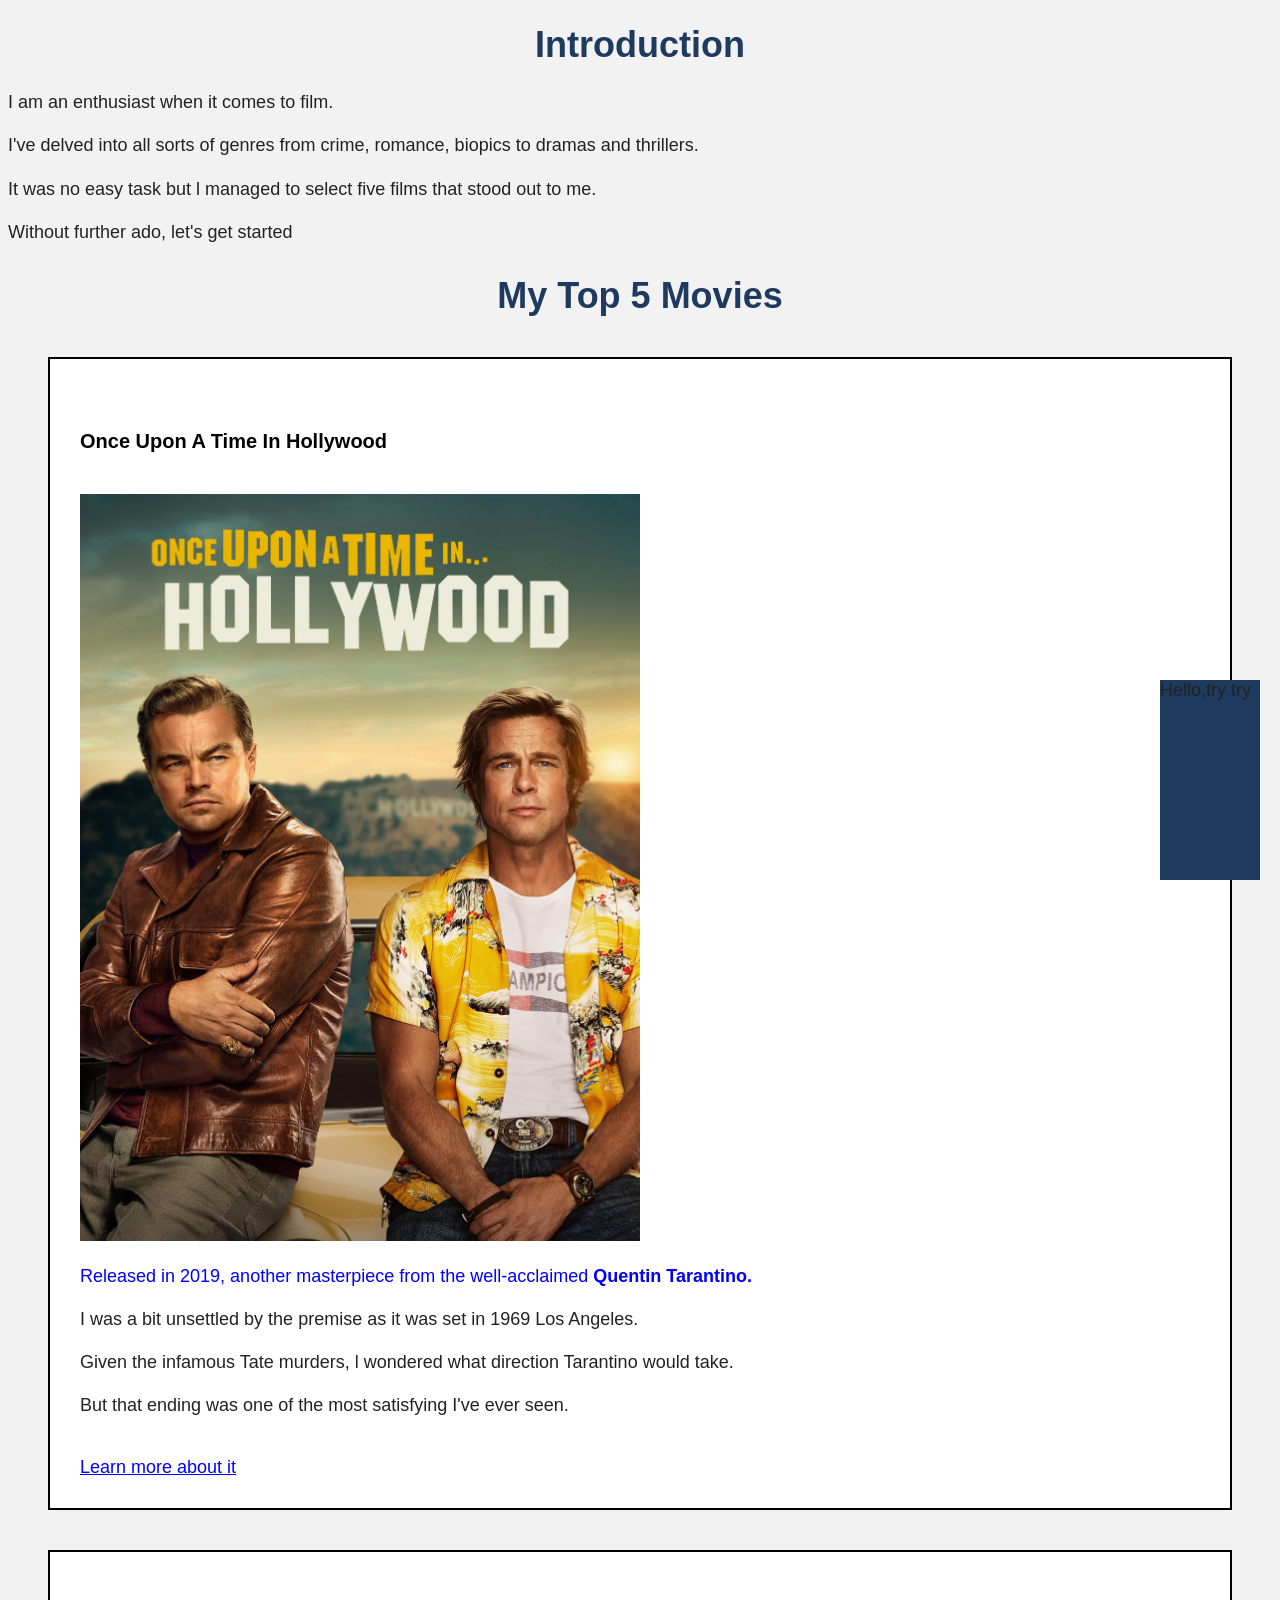
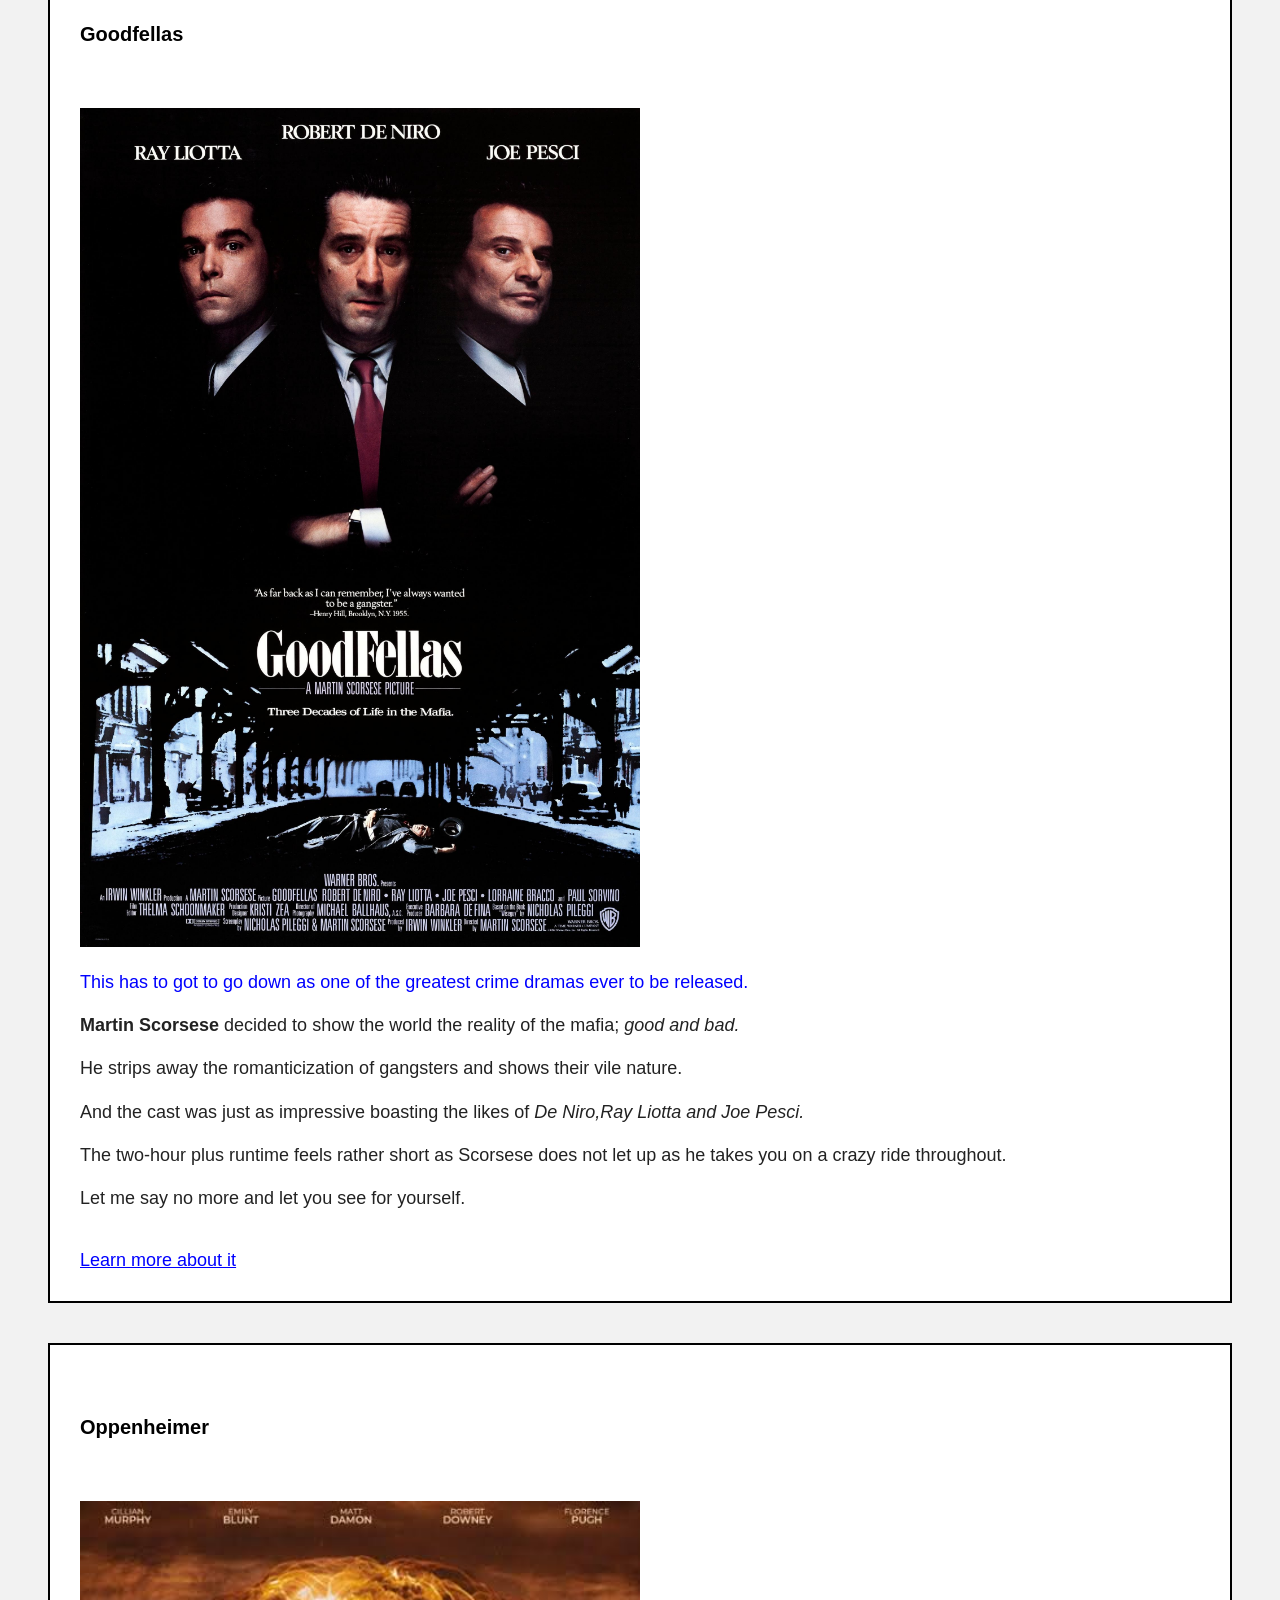
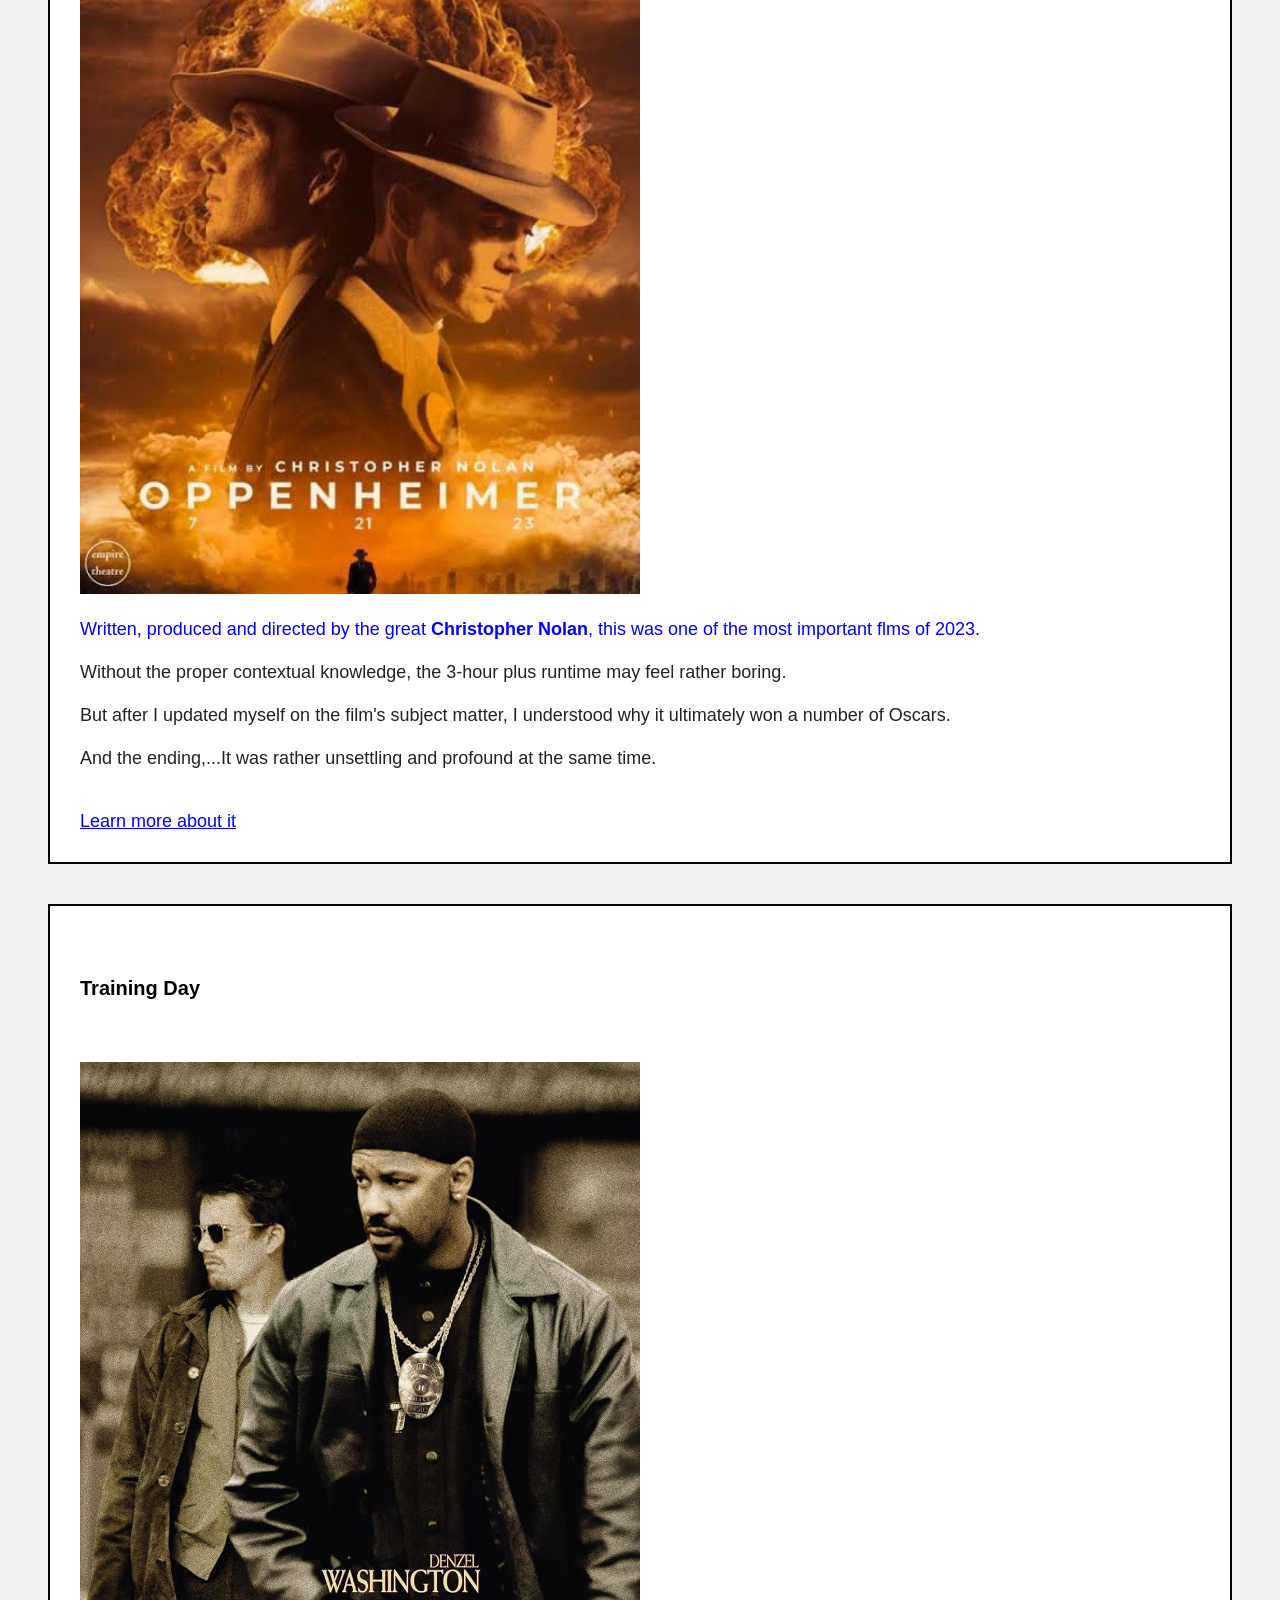
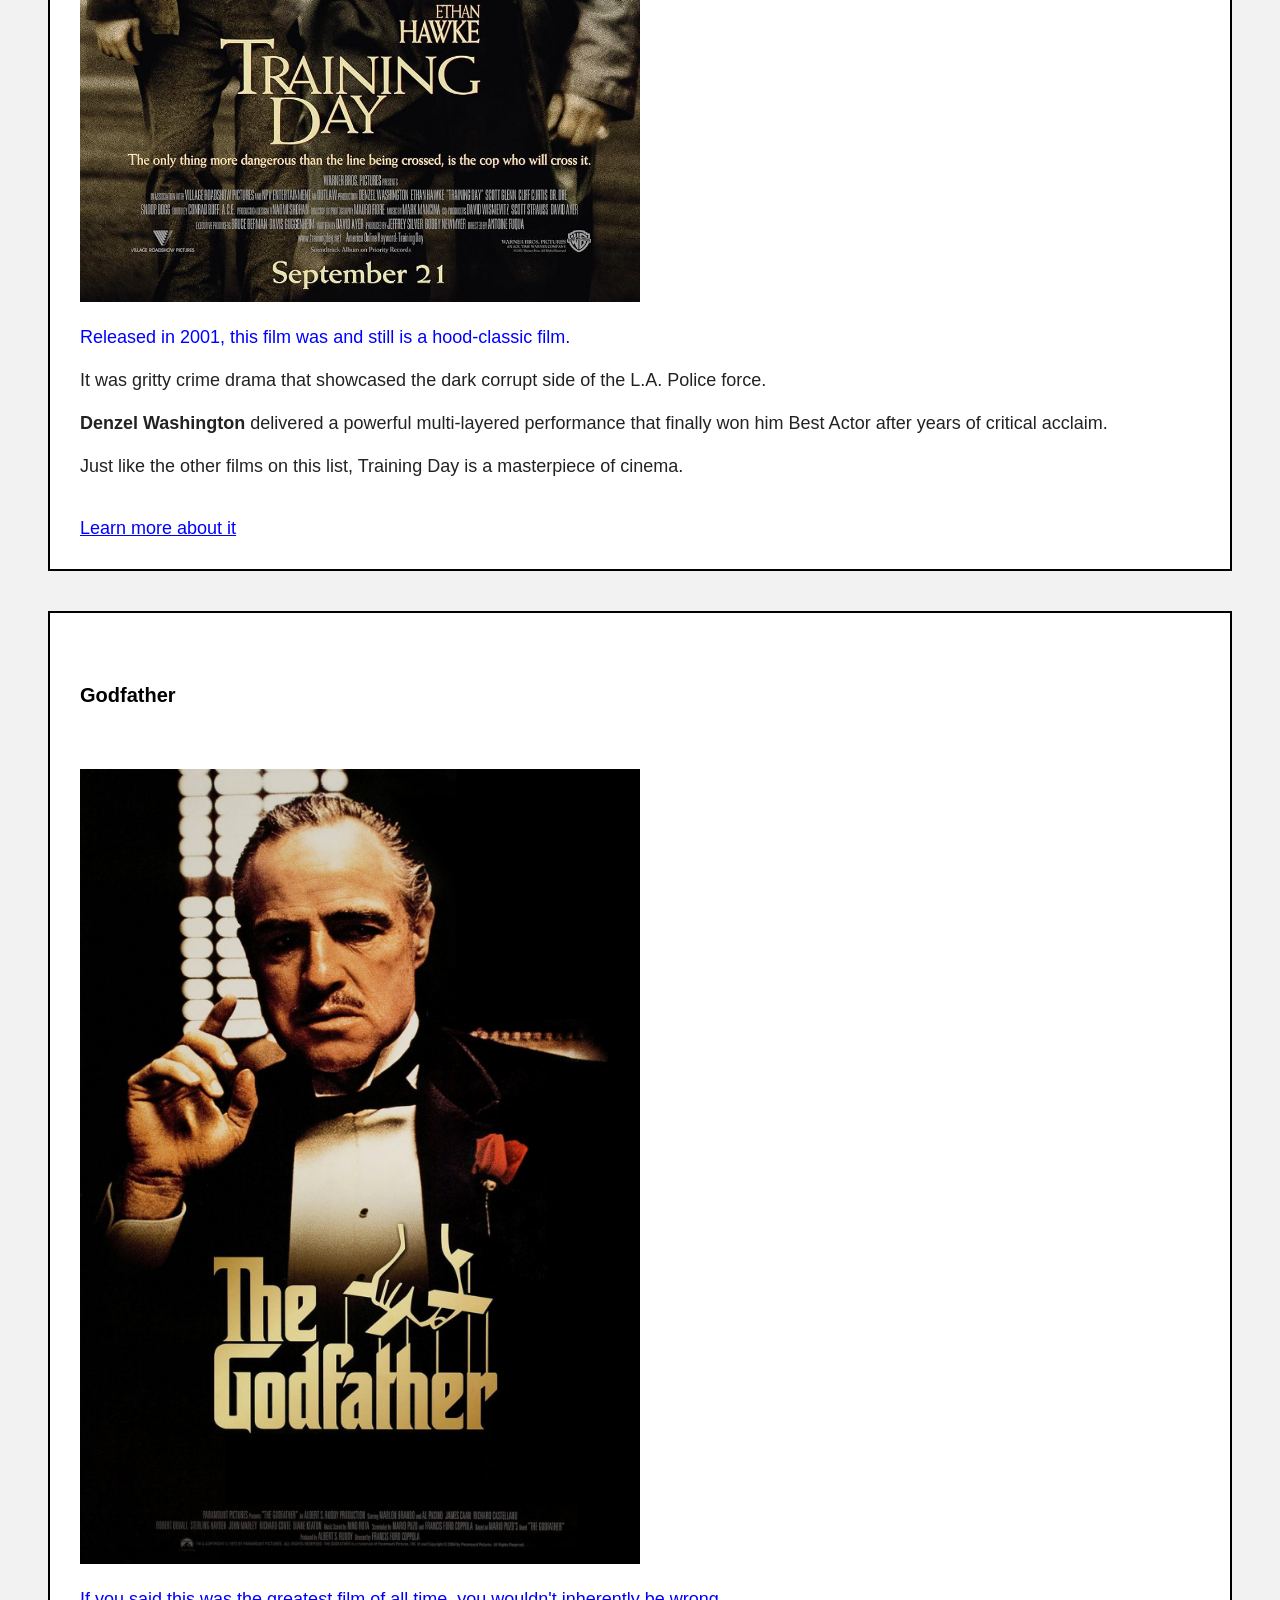
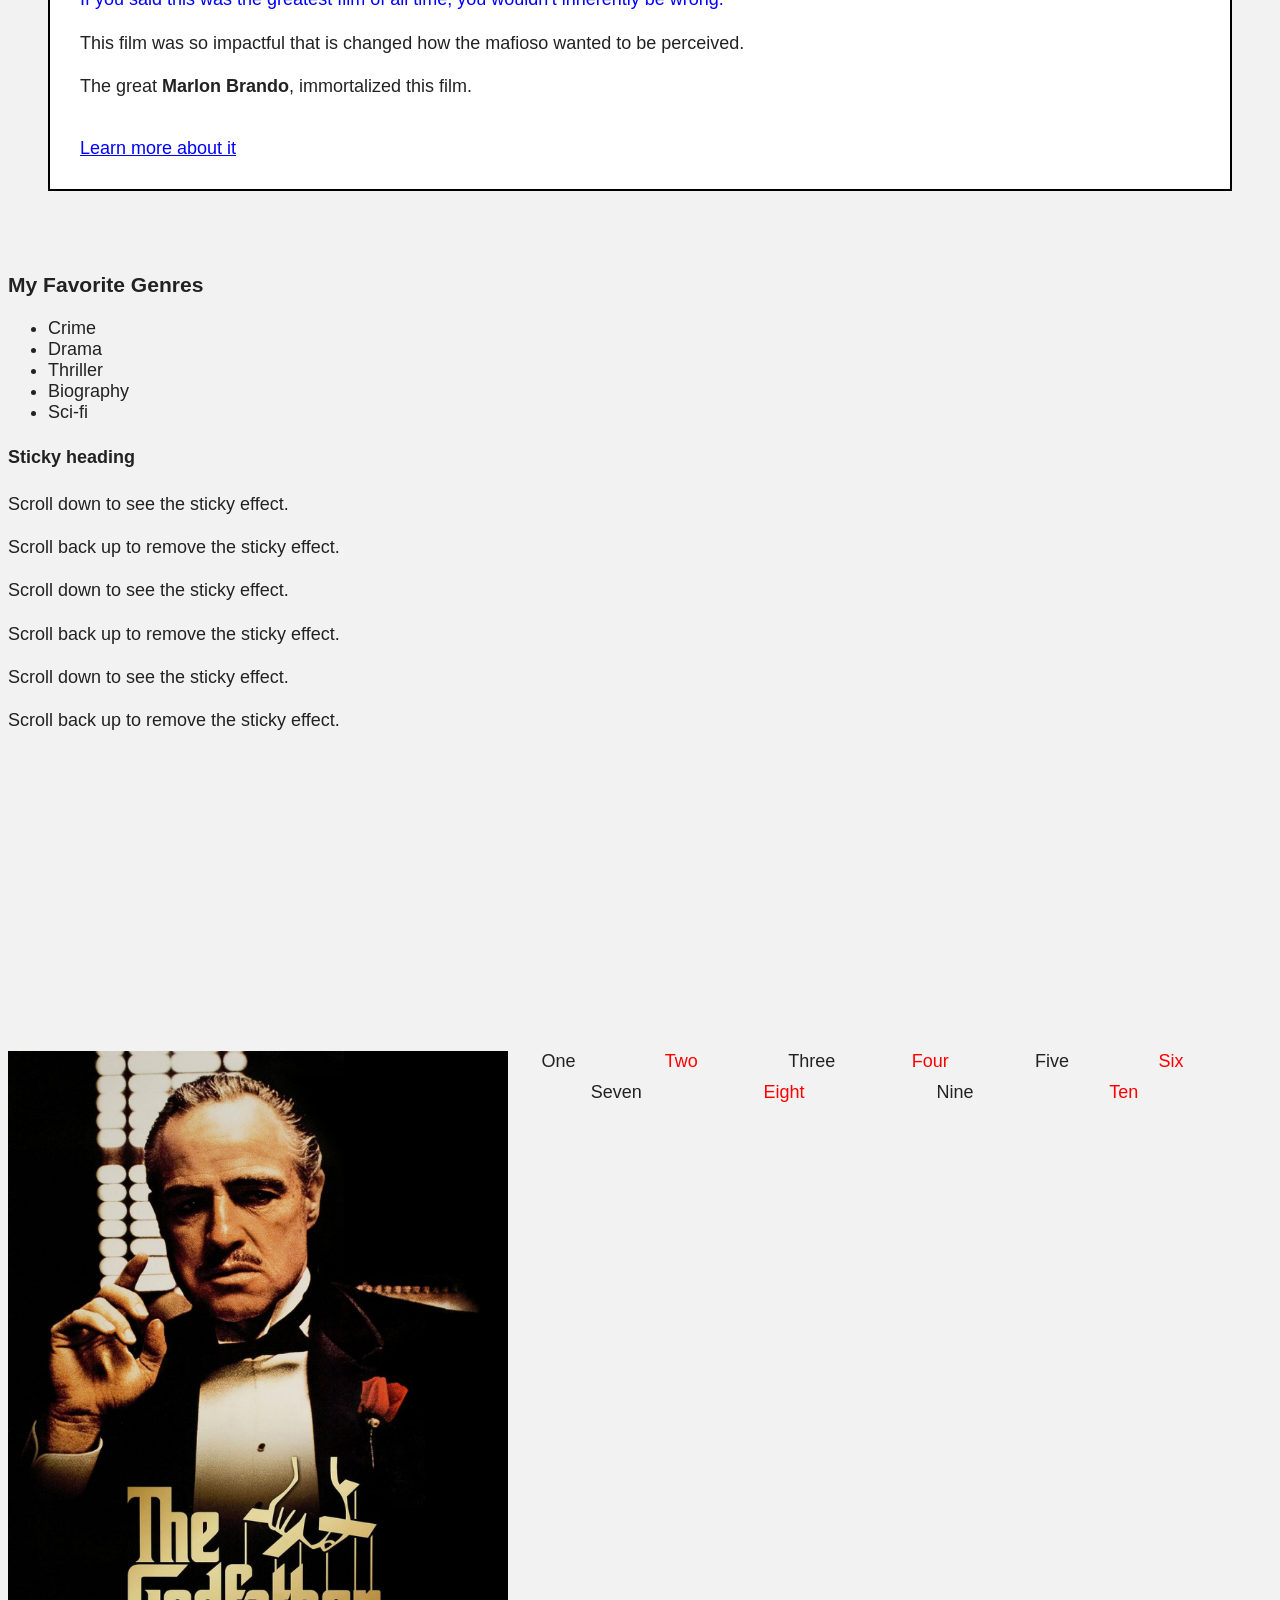
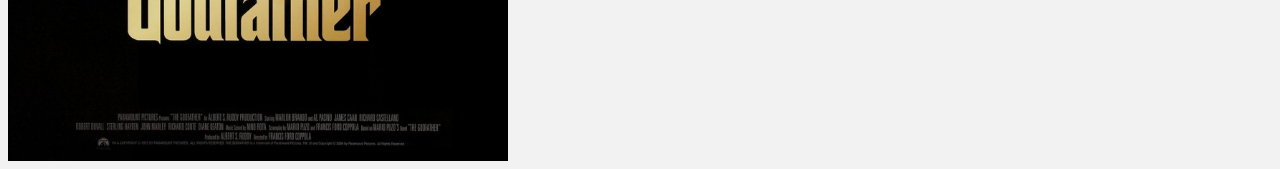
==== commit ed4cb5c6: "Add media queries" ====
--- a/index.html
+++ b/index.html
@@ -1,6 +1,7 @@
 <!DOCTYPE html>
 <html>
     <head>
+        <meta name="viewport" content="width=device-width, initial-scale=1.0">
         <title>first website page</title>
         <link rel="stylesheet" href="style.css">
     </head>
@@ -35,7 +36,7 @@
     <h3 class="movie-title">Goodfellas</h3>
         <br>
         <br>
-        <img src="images/goodfellas.jpeg" alt="Goodfellas poster">
+        <img class="movie-poster" src="images/goodfellas.jpeg" alt="Goodfellas poster">
         <br>
         <p>This has to got to go down as one of the greatest crime dramas ever to be released.</p>
         <p><strong>Martin Scorsese</strong> decided to show the world the reality of the mafia; <em>good and bad.</em></p>
@@ -53,7 +54,7 @@
     <h3 class="movie-title">Oppenheimer</h3>
         <br>
         <br>
-        <img src="images/oppenheimer.jpeg" alt="Oppenheimer movie poster">
+        <img  class="movie-poster" src="images/oppenheimer.jpeg" alt="Oppenheimer movie poster">
         <br>
         <p>Written, produced and directed by the great <strong>Christopher Nolan</strong>, this was one of the most important flms of 2023.</p>
         <p>Without the proper contextual knowledge, the 3-hour plus runtime may feel rather boring.</p>
@@ -69,7 +70,7 @@
     <h3 class="movie-title">Training Day</h3>
         <br>
         <br>
-         <img src="images/training-day.jpeg" alt="Training Day Poster">
+         <img class="movie-poster" src="images/training-day.jpeg" alt="Training Day Poster">
        <p>Released in 2001, this film was and still is a hood-classic film.</p>
        <p>It was gritty crime drama that showcased the dark corrupt side of the L.A. Police force.</p>
        <p><strong>Denzel Washington</strong> delivered a powerful multi-layered performance that finally won him Best Actor after years of critical acclaim.</p>
@@ -84,7 +85,7 @@
     <h3 class="movie-title">Godfather</h3>
         <br>
         <br>
-        <img src="images/godfather.jpeg" alt="Godather poster">
+        <img class="movie-poster" src="images/godfather.jpeg" alt="Godather poster">
         <p>If you said this was the greatest film of all time, you wouldn't inherently be wrong.</p>
         <p>This film was so impactful that is changed how the mafioso wanted to be perceived.</p>
         <p>The great <strong>Marlon Brando</strong>, immortalized this film.</p>
--- a/style.css
+++ b/style.css
@@ -57,7 +57,7 @@
     flex-wrap: wrap;
     flex-grow: 1;
     justify-content: space-evenly;
-    align-content: center;
+    align-content: center;;
 }
 
 .flex-item {
@@ -71,11 +71,16 @@
 
 .box {
     width: 100px;
-    height: 100px;
+    height: 200px;
     background-color: #1e3a5f;
     position: fixed;
     bottom: 20px;
     right: 20px;
+    transition: transform 0.5s;
+}
+
+.box:hover {
+    transform: translateY(20px);
 }
 
 .parent {
@@ -89,3 +94,47 @@
     position: sticky;
     top: 200px;
 }
+
+a {
+    color: blue;
+    transition: color 0.9s;
+}
+
+a:hover{
+    color: red;
+}
+
+a:active{
+    color: green;
+}
+
+a:visited{
+    color: pink;
+}
+
+.flex-container div:nth-child(even) {
+    color: red;
+}
+
+.movie p:first-of-type {
+    color: blue;
+}
+
+.movie-poster {
+    transition: transform 0.5s;
+}
+
+.movie-poster:hover {
+    transform: scale(1.1);
+}
+
+@media (max-width: 600px) {
+    h1 {
+        font-size: 24px;
+    }
+    
+    .movie-poster {
+        height: auto;
+        max-width: 100%;
+    }
+}
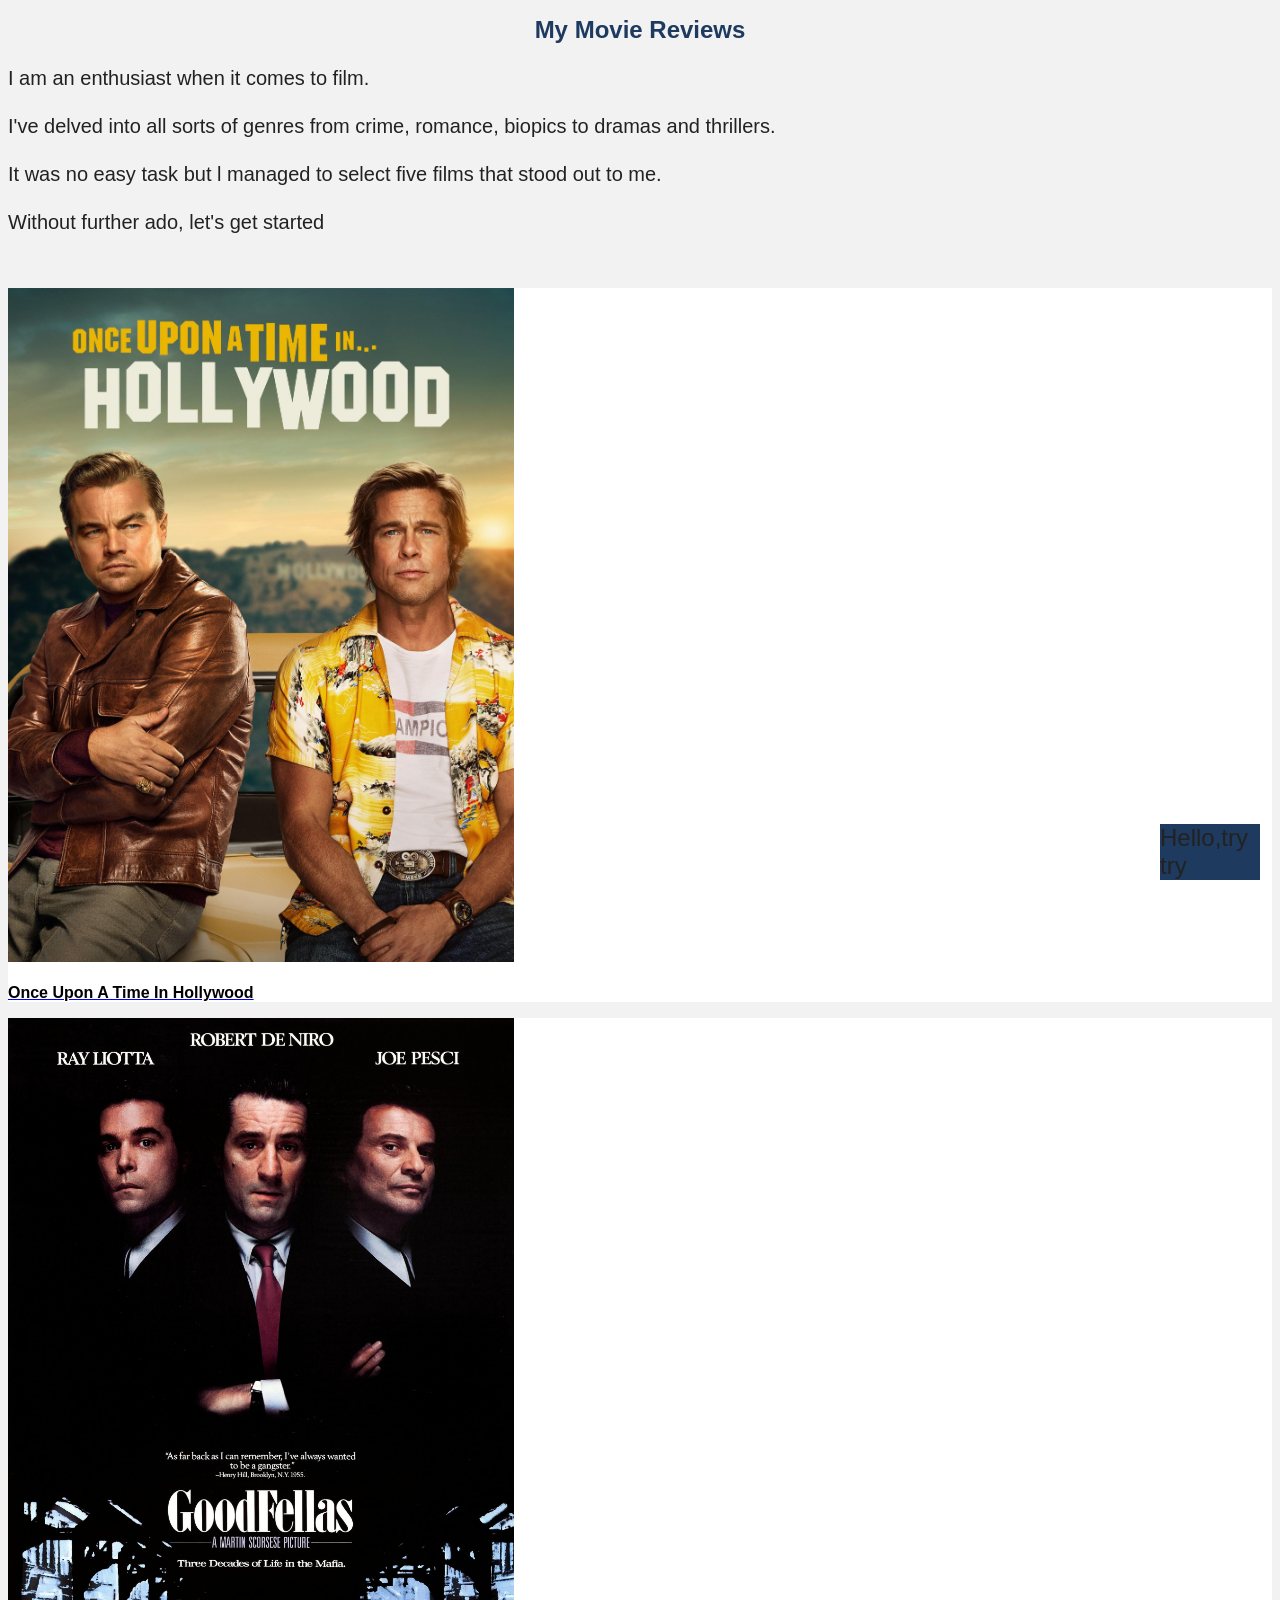
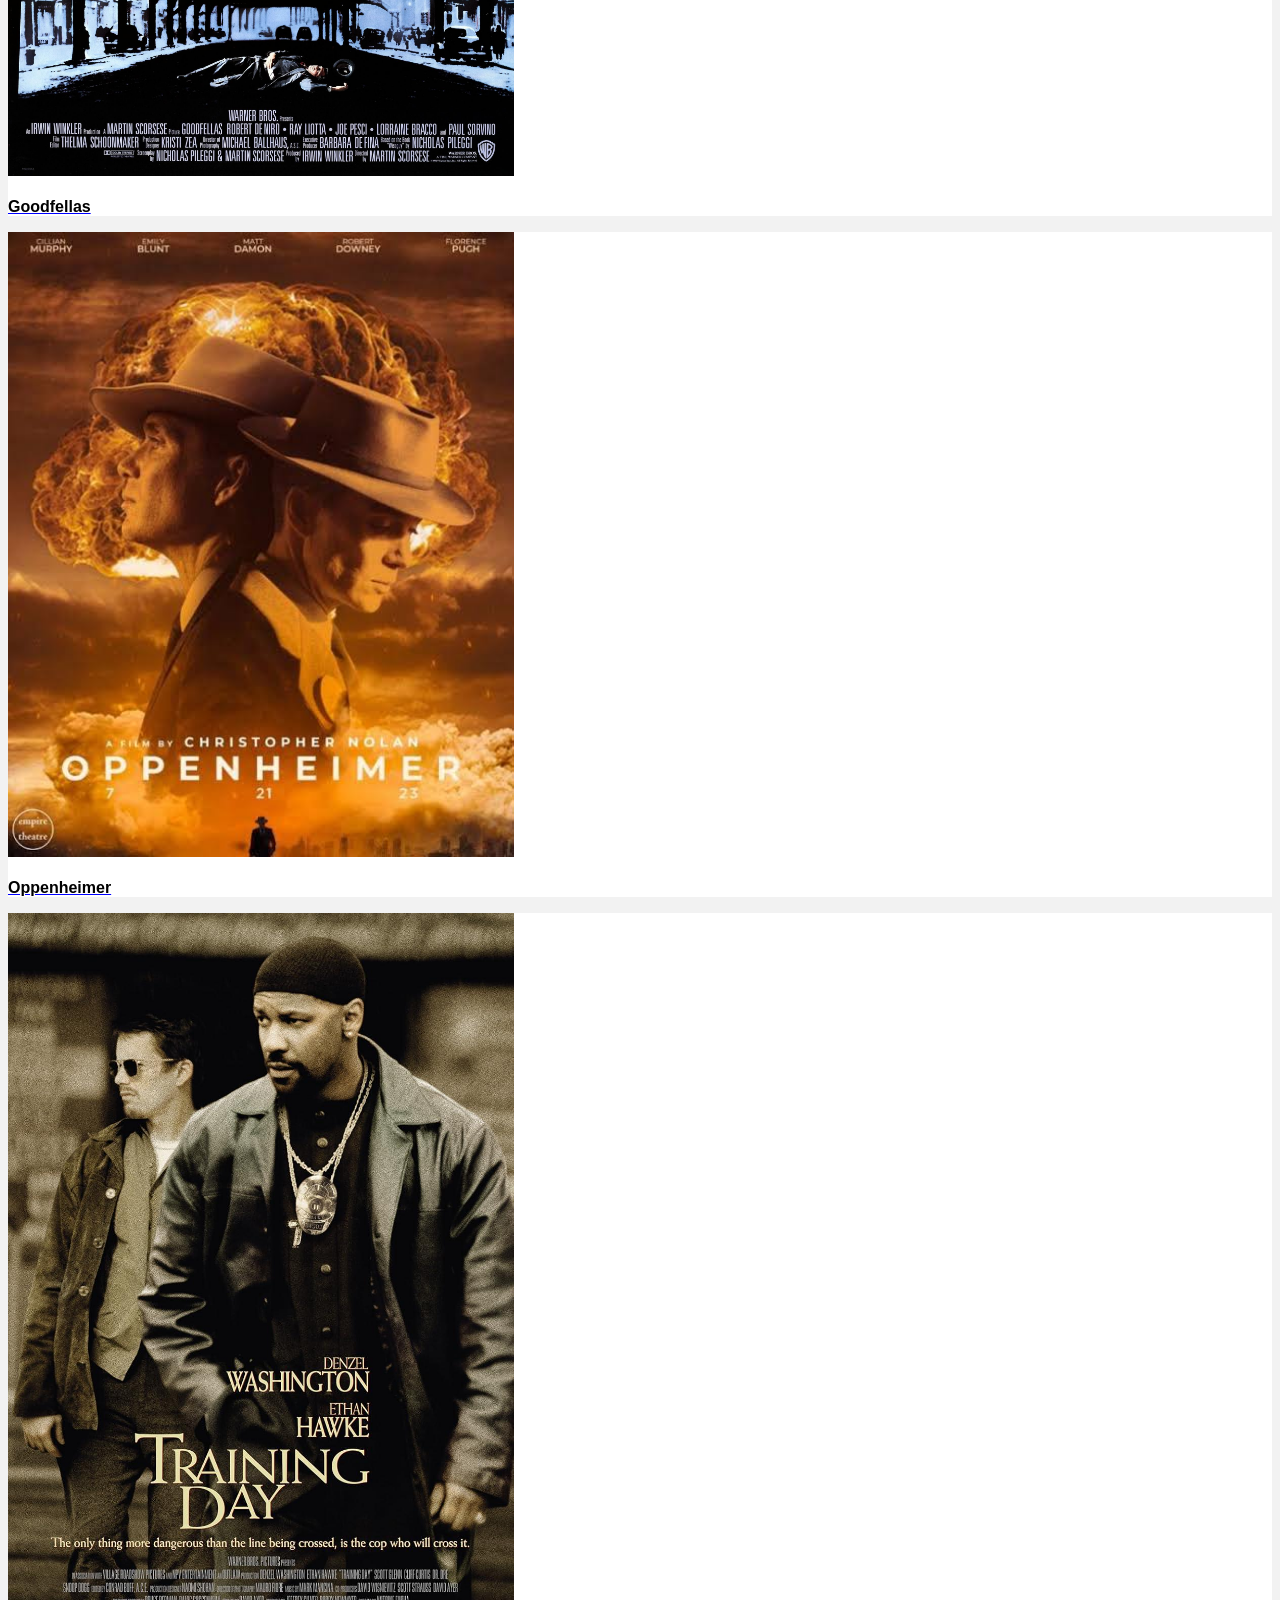
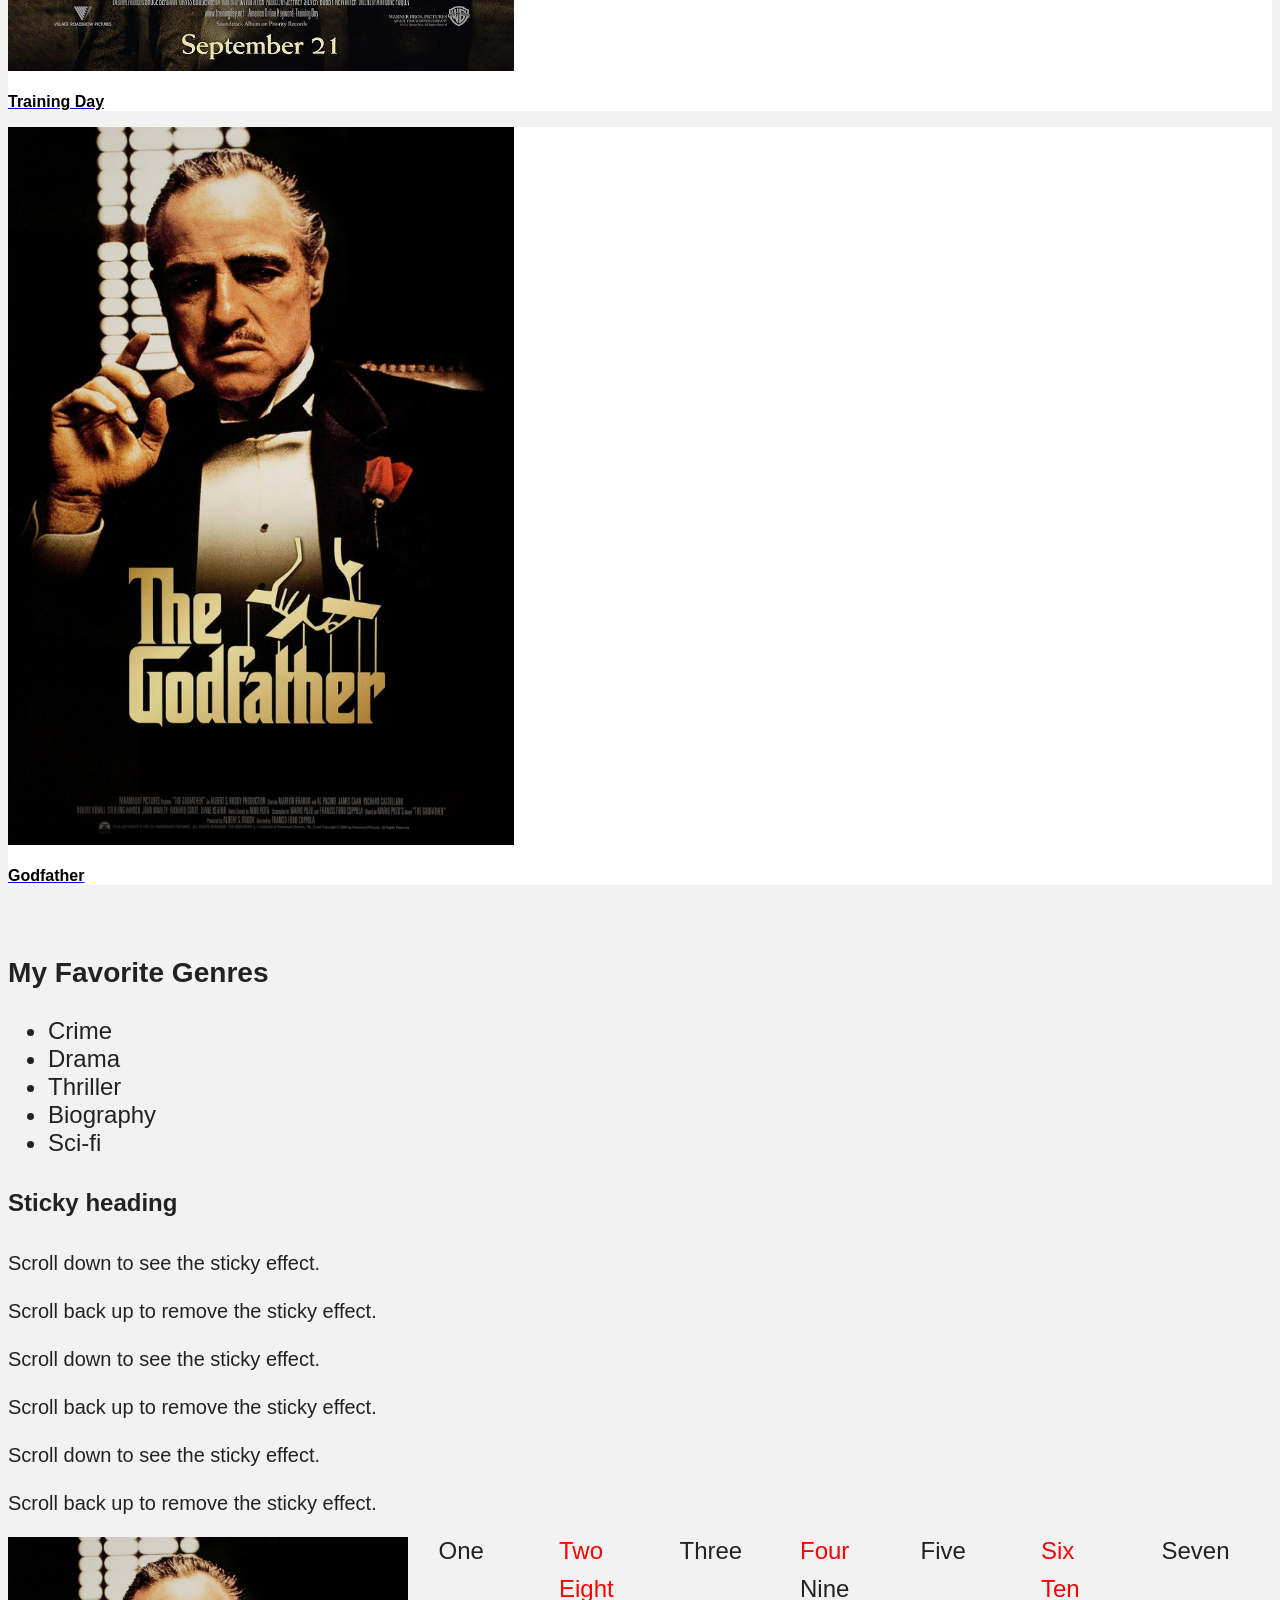
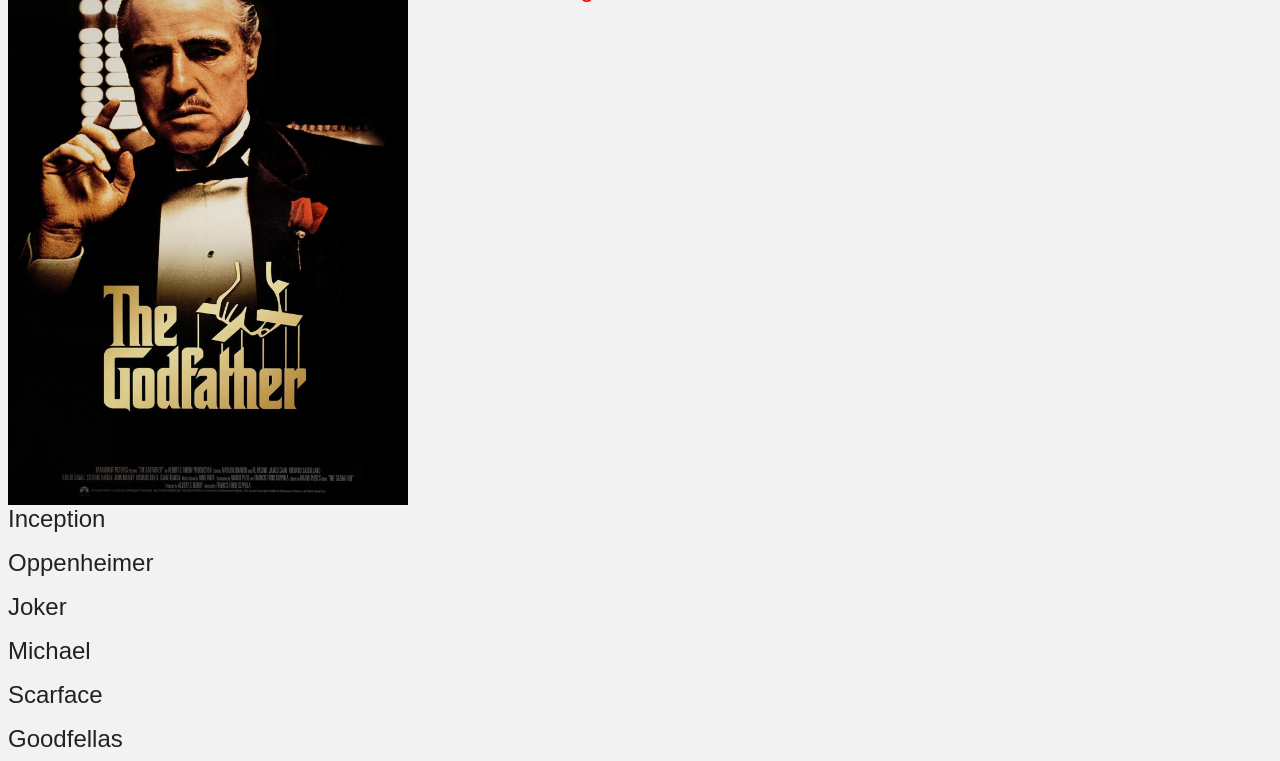
==== commit 08237346: "Add new html files" ====
--- a/index.html
+++ b/index.html
@@ -2,97 +2,51 @@
 <html>
     <head>
         <meta name="viewport" content="width=device-width, initial-scale=1.0">
-        <title>first website page</title>
+        <meta charset="UTF-8">
+        <title>My Movie Reviews</title>
         <link rel="stylesheet" href="style.css">
     </head>
 
 <body>
     <header>
-<h1>Introduction</h1>
+<h1>My Movie Reviews</h1>
 <p>I am an enthusiast when it comes to film.</p>
 <p>I've delved into all sorts of genres from crime, romance, biopics to dramas and thrillers.</p>
 <p>It was no easy task but l managed to select five films that stood out to me.</p>
 <p>Without further ado, let's get started</p>
 
-<h2 id="page-title">My Top 5 Movies</h2>
+<section class="movie-grid">
+
 </header>
     <article class="movie">
-        <br>
-    <h3 class="movie-title">Once Upon A Time In Hollywood</h3>
-        <br>
-<img src="images/once-upon.jpeg" alt="Once Upon poster">
-<br>
-        <p>Released in 2019, another masterpiece from the well-acclaimed <strong>Quentin Tarantino.</strong></p>
-        <p>I was a bit unsettled by the premise as it was set in 1969 Los Angeles.</p>
-        <p> Given the infamous Tate murders, l wondered what direction Tarantino would take.</p>
-        <p> But that ending was one of the most satisfying I've ever seen. </p> 
-<br>
-    <a href="https://www.imdb.com/title/tt7131622">
-        Learn more about it
-        </a>
+    <a href="once-upon.html">
+<img class="movie-poster" src="images/once-upon.jpeg" alt="Once Upon poster">
+<h3 class="movie-title">Once Upon A Time In Hollywood</h3>
+    </a>
      </article>
       <article class="movie">
-        <br>
+        <a href="goodfellas.html">
+        <img class="movie-poster" src="images/goodfellas.jpeg" alt="Goodfellas poster">
     <h3 class="movie-title">Goodfellas</h3>
-        <br>
-        <br>
-        <img class="movie-poster" src="images/goodfellas.jpeg" alt="Goodfellas poster">
-        <br>
-        <p>This has to got to go down as one of the greatest crime dramas ever to be released.</p>
-        <p><strong>Martin Scorsese</strong> decided to show the world the reality of the mafia; <em>good and bad.</em></p>
-        <p>He strips away the romanticization of gangsters and shows their vile nature.</p>
-        <p>And the cast was just as impressive boasting the likes of <em>De Niro,Ray Liotta and Joe Pesci.</em></p>
-        <p>The two-hour plus runtime feels rather short as Scorsese does not let up as he takes you on a crazy ride throughout.</p>
-        <p>Let me say no more and let you see for yourself.</p>
-        <br>
-    <a href="https://www.imdb.com/title/tt0099685/">
- Learn more about it
-    </a>    
+        </a>
       </article>
         <article class="movie">
-    <br>
+        <a href="oppenheimer.html">
+        <img  class="movie-poster" src="images/oppenheimer.jpeg" alt="Oppenheimer movie poster">
     <h3 class="movie-title">Oppenheimer</h3>
-        <br>
-        <br>
-        <img  class="movie-poster" src="images/oppenheimer.jpeg" alt="Oppenheimer movie poster">
-        <br>
-        <p>Written, produced and directed by the great <strong>Christopher Nolan</strong>, this was one of the most important flms of 2023.</p>
-        <p>Without the proper contextual knowledge, the 3-hour plus runtime may feel rather boring.</p>
-        <p>But after I updated myself on the film's subject matter, I understood why it ultimately won a number of Oscars.</p>
-        <p>And the ending,...It was rather unsettling and profound at the same time.</p>
-        <br>
-    <a href="https://www.imdb.com/title/tt15398776/">
-Learn more about it
+        </a>
+    </article>
+    <article class="movie">
+    <a href="training-day.html">
+         <img class="movie-poster" src="images/training-day.jpeg" alt="Training Day Poster">
+    <h3 class="movie-title">Training Day</h3>
     </a>
     </article>
     <article class="movie">
-    <br>
-    <h3 class="movie-title">Training Day</h3>
-        <br>
-        <br>
-         <img class="movie-poster" src="images/training-day.jpeg" alt="Training Day Poster">
-       <p>Released in 2001, this film was and still is a hood-classic film.</p>
-       <p>It was gritty crime drama that showcased the dark corrupt side of the L.A. Police force.</p>
-       <p><strong>Denzel Washington</strong> delivered a powerful multi-layered performance that finally won him Best Actor after years of critical acclaim.</p>
-       <p>Just like the other films on this list, Training Day is a masterpiece of cinema.</p>
-       <br>
-    <a href="https://www.imdb.com/title/tt0139654/">
-        Learn more about it
-    </a>
-    </article>
-    <article class="movie">
-    <br>
+    <a href="godfather.html">
+        <img class="movie-poster" src="images/godfather.jpeg" alt="Godather poster">
     <h3 class="movie-title">Godfather</h3>
-        <br>
-        <br>
-        <img class="movie-poster" src="images/godfather.jpeg" alt="Godather poster">
-        <p>If you said this was the greatest film of all time, you wouldn't inherently be wrong.</p>
-        <p>This film was so impactful that is changed how the mafioso wanted to be perceived.</p>
-        <p>The great <strong>Marlon Brando</strong>, immortalized this film.</p>
-        <br>
-    <a href="https://www.imdb.com/title/tt0068646/">
-        Learn more about it
-    </a>
+        </a>
     </article>
       </section>
       <br>
@@ -114,11 +68,9 @@
     <p>Scroll down to see the sticky effect.</p>
     <p>Scroll back up to remove the sticky effect.</p>
 
- <div class="parent">
     <div class="box">
         Hello,try try
     </div>
- </div>
 </section>
 <section class="movie-section">
         <img id="godfather-poster" src="images/godfather.jpeg" alt="Godather poster">
@@ -136,6 +88,15 @@
     <div class="flex-item">Ten</div>
 </div>
 </section>
+<div class="movie-grid">
+    <div>Inception</div>
+    <div>Oppenheimer</div>
+    <div>Joker</div>  
+    <div>Michael</div>
+    <div>Scarface</div>
+    <div>Goodfellas</div>
+ </div>
+
     </main>
 </body>
    </html> 
--- a/style.css
+++ b/style.css
@@ -17,19 +17,6 @@
     line-height: 1.4;
 }
 
-img {
-    width: 50%;
-    height: auto;
-}
-
-#page-title {
-    text-align: center;
-    font-size: 36px;
-    font-weight: bold;
-    color: #1e3a5f;
-    position: sticky;
-    top: 200px;
-}
 
 .movie-title {
     font-size: 20px;
@@ -39,9 +26,6 @@
 
 .movie {
     background-color: #ffffff;
-    padding: 30px;
-    margin: 40px;
-    border: 2px solid #000000;   
 }
 
 .movie-section {
@@ -65,12 +49,12 @@
 }
 
 #godfather-poster {
-    width: 500px;
-    height: auto;
+    width: 400px;
+    height: auto6;
 }
 
 .box {
-    width: 100px;
+    width: 100px;i
     height: 200px;
     background-color: #1e3a5f;
     position: fixed;
@@ -79,15 +63,8 @@
     transition: transform 0.5s;
 }
 
-.box:hover {
+.box:hover {8
     transform: translateY(20px);
-}
-
-.parent {
-    width: 300px;
-    height: 300px;
-    background-color: #f2f2f2;
-    position: relative;
 }
 
 #test {
@@ -121,6 +98,8 @@
 }
 
 .movie-poster {
+    width: 40%;
+    height: 70%;
     transition: transform 0.5s;
 }
 
@@ -128,7 +107,7 @@
     transform: scale(1.1);
 }
 
-@media (max-width: 600px) {
+@media (min-width: 1000px) {
     h1 {
         font-size: 24px;
     }
@@ -137,4 +116,28 @@
         height: auto;
         max-width: 100%;
     }
+
+    #godfather-poster {
+        max-width: 70%;
+        height: auto;  
+    }
+
+    .movie-title {
+        font-size: 16px;
+    }
+
+    body {
+        font-size: 24px;
+        font-family: Arial, sans-serif;
+    }
+
+    p {
+        font-size: 20px;
+    }
+
+    .movie-grid {
+        display: grid;
+        grid-template-rows: repeat(3, 1fr);
+        gap: 16px;
+    }
 }
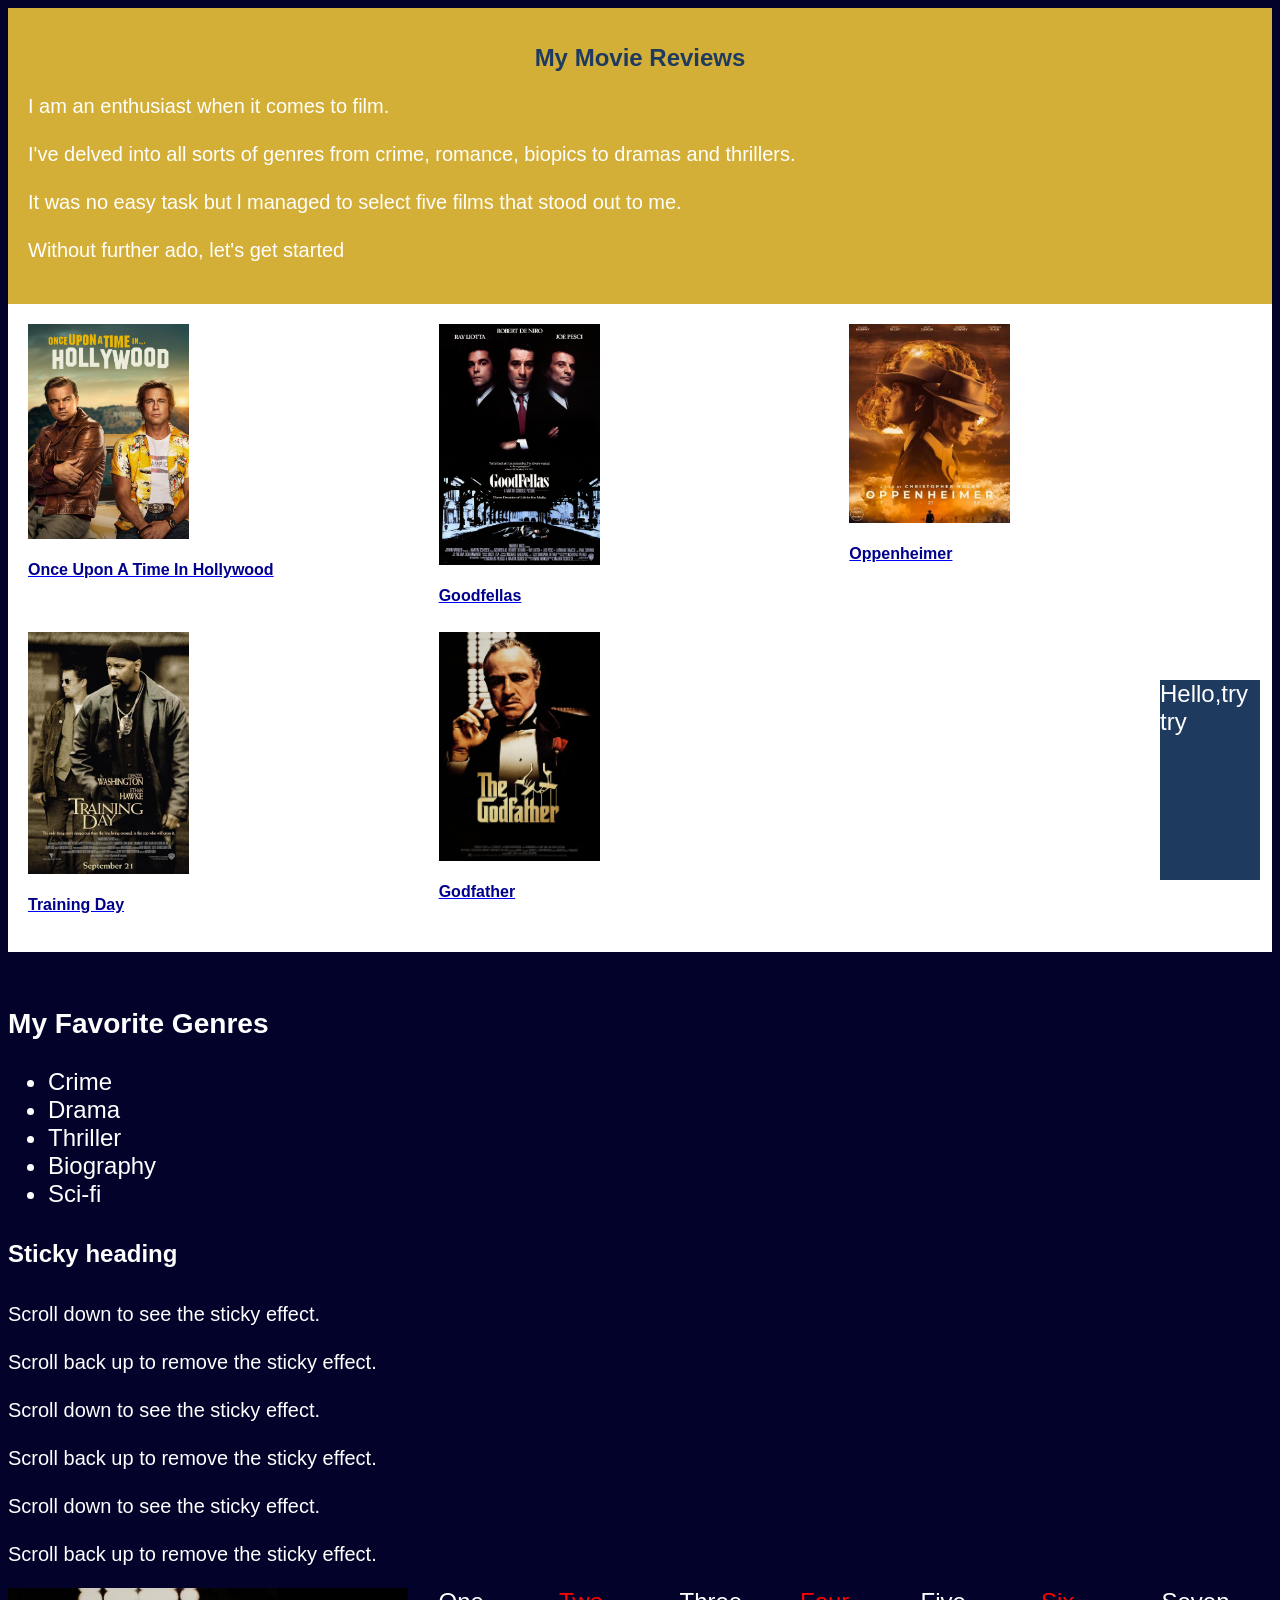
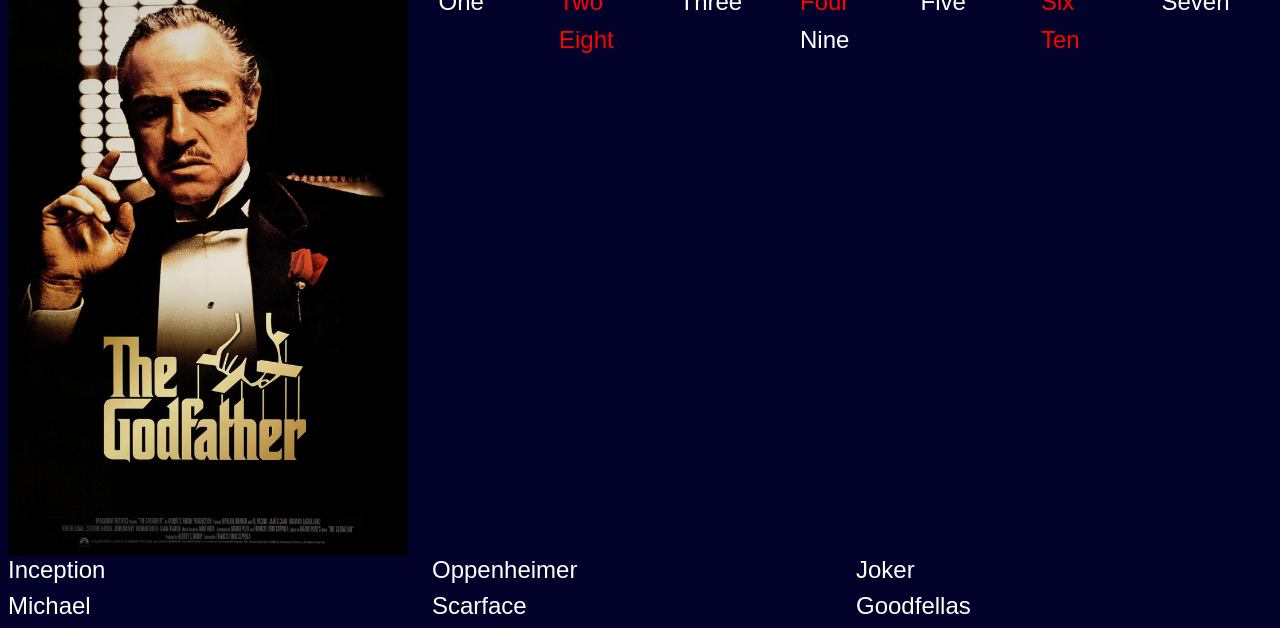
==== commit b4a437e0: "Modify index.html and css" ====
--- a/index.html
+++ b/index.html
@@ -14,41 +14,44 @@
 <p>I've delved into all sorts of genres from crime, romance, biopics to dramas and thrillers.</p>
 <p>It was no easy task but l managed to select five films that stood out to me.</p>
 <p>Without further ado, let's get started</p>
+    </header>
 
+    <main>
 <section class="movie-grid">
 
 </header>
-    <article class="movie">
+    <article class="movie-card">
     <a href="once-upon.html">
 <img class="movie-poster" src="images/once-upon.jpeg" alt="Once Upon poster">
 <h3 class="movie-title">Once Upon A Time In Hollywood</h3>
     </a>
      </article>
-      <article class="movie">
+      <article class="movie-card">
         <a href="goodfellas.html">
         <img class="movie-poster" src="images/goodfellas.jpeg" alt="Goodfellas poster">
     <h3 class="movie-title">Goodfellas</h3>
         </a>
       </article>
-        <article class="movie">
+        <article class="movie-card">
         <a href="oppenheimer.html">
         <img  class="movie-poster" src="images/oppenheimer.jpeg" alt="Oppenheimer movie poster">
     <h3 class="movie-title">Oppenheimer</h3>
         </a>
     </article>
-    <article class="movie">
+    <article class="movie-card">
     <a href="training-day.html">
          <img class="movie-poster" src="images/training-day.jpeg" alt="Training Day Poster">
     <h3 class="movie-title">Training Day</h3>
     </a>
     </article>
-    <article class="movie">
+    <article class="movie-card">
     <a href="godfather.html">
         <img class="movie-poster" src="images/godfather.jpeg" alt="Godather poster">
     <h3 class="movie-title">Godfather</h3>
         </a>
     </article>
       </section>
+      </main>
       <br>
 <section>
 <h3>My Favorite Genres</h3>
--- a/style.css
+++ b/style.css
@@ -1,6 +1,6 @@
 body {
-    background-color: #f2f2f2;
-    color: #222222;
+    background-color: rgb(2, 2, 43);
+    color: white;
     font-family: Arial, sans-serif;
     font-size: 18px;
 }
@@ -21,11 +21,23 @@
 .movie-title {
     font-size: 20px;
     font-weight: bold;
-    color: #000000;
+    color: darkblue;
 }
 
-.movie {
-    background-color: #ffffff;
+.movie-card {
+    width: 100%;
+    height: 300px;
+    object-fit: contain;
+}
+
+header {
+    background-color: #d4af37;
+    padding: 20px;
+}
+
+main {
+    background-color: white;
+    padding: 20px;
 }
 
 .movie-section {
@@ -41,7 +53,7 @@
     flex-wrap: wrap;
     flex-grow: 1;
     justify-content: space-evenly;
-    align-content: center;;
+    align-content: center;
 }
 
 .flex-item {
@@ -50,11 +62,11 @@
 
 #godfather-poster {
     width: 400px;
-    height: auto6;
+    height: auto;
 }
 
 .box {
-    width: 100px;i
+    width: 100px;
     height: 200px;
     background-color: #1e3a5f;
     position: fixed;
@@ -63,7 +75,7 @@
     transition: transform 0.5s;
 }
 
-.box:hover {8
+.box:hover {
     transform: translateY(20px);
 }
 
@@ -85,16 +97,8 @@
     color: green;
 }
 
-a:visited{
-    color: pink;
-}
-
 .flex-container div:nth-child(even) {
     color: red;
-}
-
-.movie p:first-of-type {
-    color: blue;
 }
 
 .movie-poster {
@@ -137,7 +141,7 @@
 
     .movie-grid {
         display: grid;
-        grid-template-rows: repeat(3, 1fr);
-        gap: 16px;
+        grid-template-columns: repeat(3, 1fr);
+        gap: 8px;
     }
 }
